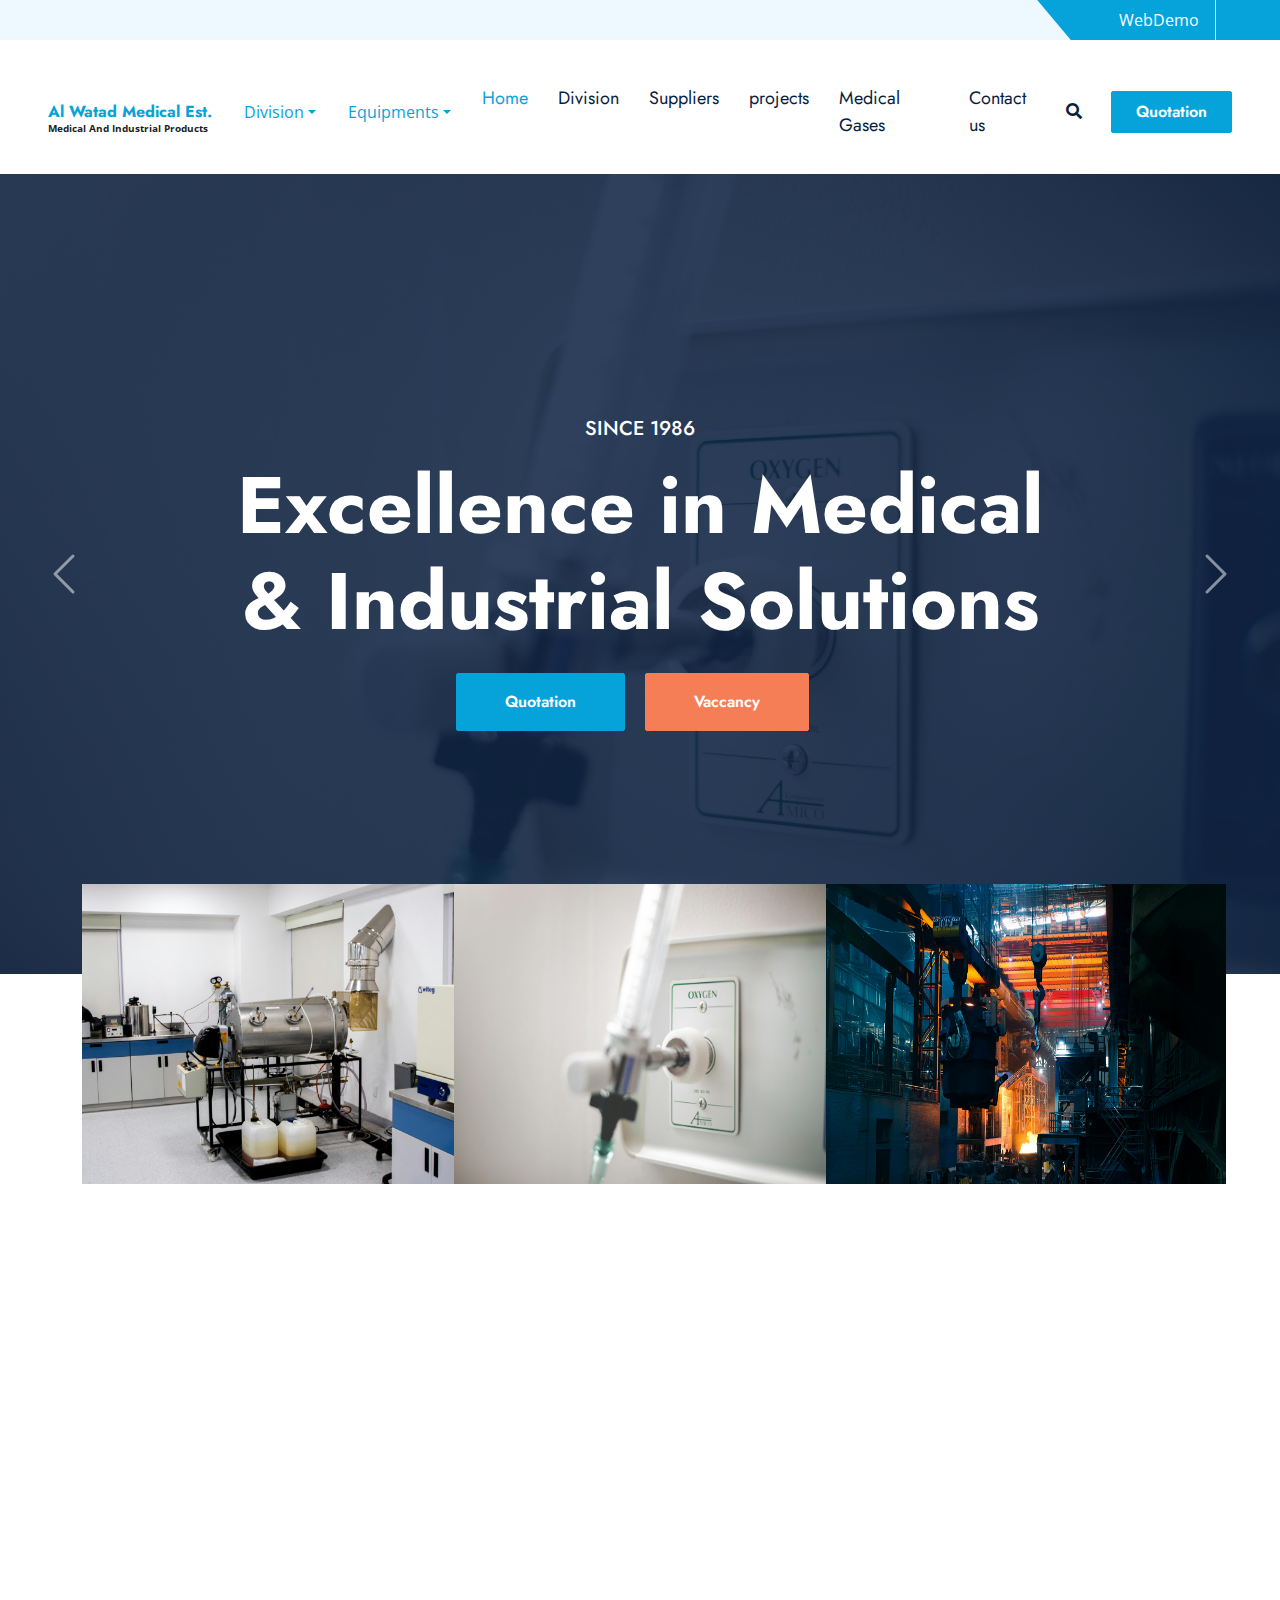
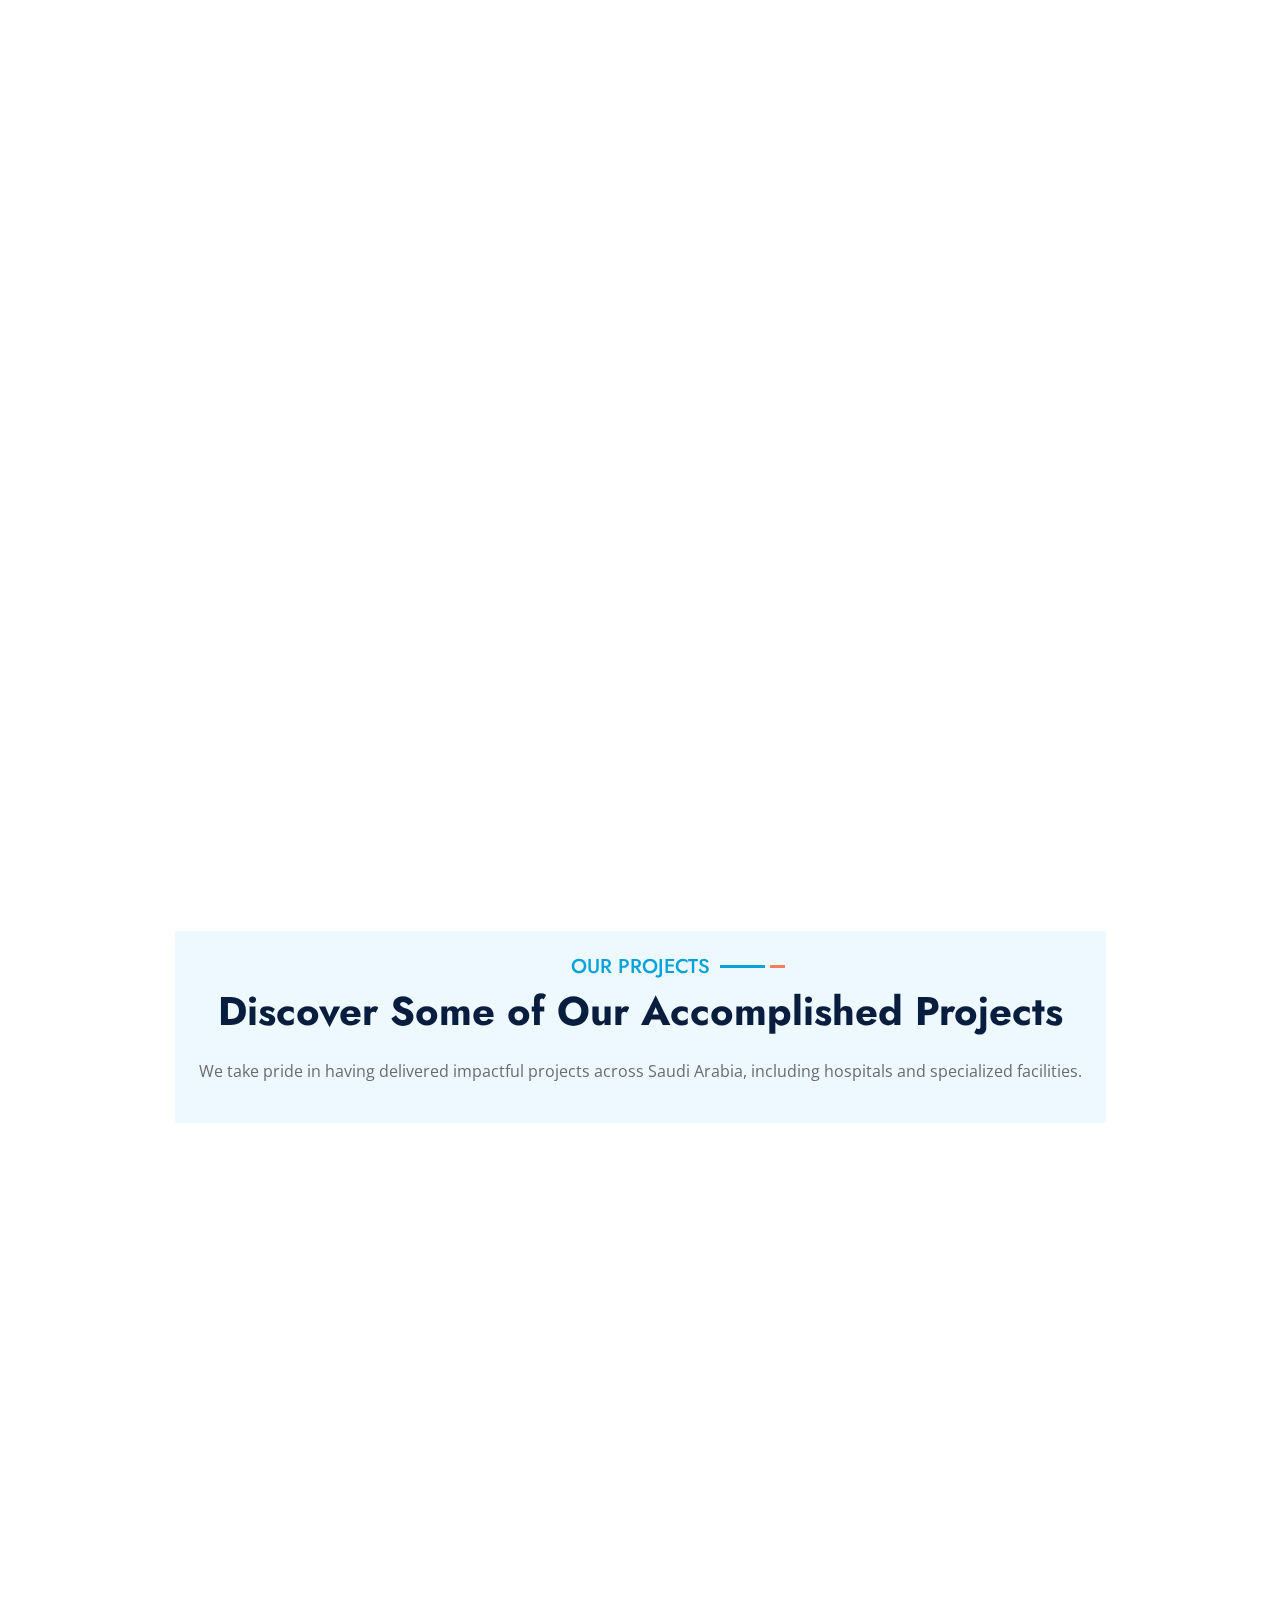
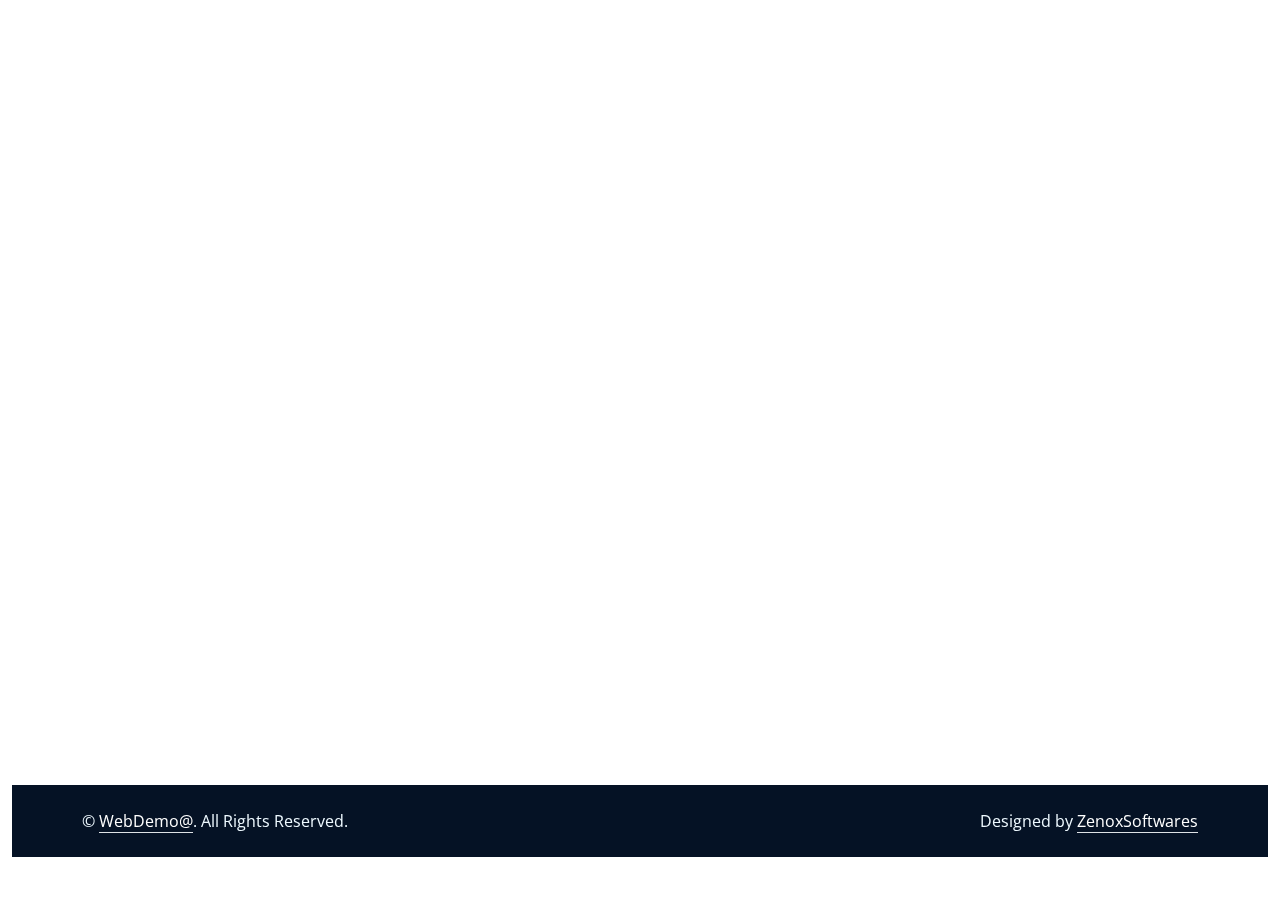
==== index.html @ 79618868 "first" ====
<!DOCTYPE html>
<html lang="en">

<head>
    <meta charset="utf-8">
    <title>DentCare - Dental Clinic Website Template</title>
    <meta content="width=device-width, initial-scale=1.0" name="viewport">
    <meta content="Free HTML Templates" name="keywords">
    <meta content="Free HTML Templates" name="description">

    <!-- Favicon -->
    <link href="img/favicon.ico" rel="icon">

    <!-- Google Web Fonts -->
    <link rel="preconnect" href="https://fonts.gstatic.com">
    <link
        href="https://fonts.googleapis.com/css2?family=Jost:wght@500;600;700&family=Open+Sans:wght@400;600&display=swap"
        rel="stylesheet">

    <!-- Icon Font Stylesheet -->
    <link href="https://cdnjs.cloudflare.com/ajax/libs/font-awesome/5.10.0/css/all.min.css" rel="stylesheet">
    <link href="https://cdn.jsdelivr.net/npm/bootstrap-icons@1.4.1/font/bootstrap-icons.css" rel="stylesheet">

    <!-- Libraries Stylesheet -->
    <link href="lib/owlcarousel/assets/owl.carousel.min.css" rel="stylesheet">
    <link href="lib/animate/animate.min.css" rel="stylesheet">
    <link href="lib/tempusdominus/css/tempusdominus-bootstrap-4.min.css" rel="stylesheet" />
    <link href="lib/twentytwenty/twentytwenty.css" rel="stylesheet" />

    <!-- Customized Bootstrap Stylesheet -->
    <link href="css/bootstrap.min.css" rel="stylesheet">

    <!-- Template Stylesheet -->
    <link href="css/style.css" rel="stylesheet">
</head>

<body>
    <!-- Spinner Start -->
    <div id="spinner"
        class="show bg-white position-fixed translate-middle w-100 vh-100 top-50 start-50 d-flex align-items-center justify-content-center">
        <div class="spinner-grow text-primary m-1" role="status">
            <span class="sr-only">Loading...</span>
        </div>
        <div class="spinner-grow text-dark m-1" role="status">
            <span class="sr-only">Loading...</span>
        </div>
        <div class="spinner-grow text-secondary m-1" role="status">
            <span class="sr-only">Loading...</span>
        </div>
    </div>
    <!-- Spinner End -->

    <div class="container-fluid bg-light ps-5 pe-0 d-none d-lg-block">
        <div class="row gx-0">
            <div class="col-md-6 text-center text-lg-start mb-2 mb-lg-0">
                <div class="d-inline-flex align-items-center">
                </div>
            </div>
            <div class="col-md-6 text-center text-lg-end">
                <div class="position-relative d-inline-flex align-items-center bg-primary text-white top-shape px-5">
                    <div class="me-3 pe-3 border-end py-2">
                        <p class="m-0">WebDemo</p>
                    </div>
                    
                </div>
            </div>
        </div>
    </div>


    <!-- Navbar Start -->
    <nav style="margin-top: 10px; " class="navbar navbar-expand-lg  navbar-light shadow-sm px-5 py-3 py-lg-0">
        <a href="index.html" class=" navbar-brand p-0">
            <img src="https://www.watad-sa.com/img/logo_image.jpg" style="height: auto; width: 158px;" alt="">
            <h1 style="font-size:medium;" class="m-0 text-primary">Al Watad Medical Est.</h1>
            <p style="font-size: 10px;font-weight: bold;">Medical And Industrial Products</p>
        </a>
        <button class="navbar-toggler" type="button" data-bs-toggle="collapse" data-bs-target="#navbarCollapse">
            <span class="navbar-toggler-icon"></span>
        </button>
        <div class="collapse navbar-collapse" id="navbarCollapse">

            <div>
                <div class="nav-item dropdown">
                    <a href="#" class="nav-link dropdown-toggle" data-bs-toggle="dropdown">Division</a>
                    <div class="dropdown-menu m-0">
                        <a href="price.html" class="dropdown-item">Medical Gas</a>
                        <a href="team.html" class="dropdown-item">CSS Dept</a>
                        <a href="testimonial.html" class="dropdown-item">Intestrial Dept</a>
                        <a href="price.html" class="dropdown-item">Medical Equipments</a>
                        <a href="appointment.html" class="dropdown-item">Service Visits</a>

                    </div>
                </div>
            </div>
            <div>
                <div class="nav-item dropdown">
                    <a href="#" class="nav-link dropdown-toggle" data-bs-toggle="dropdown">Equipments</a>
                    <div class="dropdown-menu m-0">
                        <a href="price.html" class="dropdown-item">Medical Gases</a>
                        <a href="team.html" class="dropdown-item">Central Supply</a>
                        <a href="testimonial.html" class="dropdown-item">Equipmentsand Alarm</a>
                        <a href="appointment.html" class="dropdown-item">Industrial Products</a>
                        <a href="appointment.html" class="dropdown-item">Medical Devisces</a>

                    </div>
                </div>
            </div>

            <div class="navbar-nav ms-auto py-0">
                <a href="index.html" class="nav-item nav-link active">Home</a>
                <a href="about.html" class="nav-item nav-link">Division</a>
                <a href="service.html" class="nav-item nav-link">Suppliers</a>
                <a href="projects.html" class="nav-item nav-link">projects</a>
                <a href="price.html" class="nav-item nav-link">Medical Gases</a>
                <a href="contact.html" class="nav-item nav-link">Contact us</a>
            </div>
            <button type="button" class="btn text-dark" data-bs-toggle="modal" data-bs-target="#searchModal"><i
                    class="fa fa-search"></i></button>
            <a href="appointment.html" class="btn btn-primary py-2 px-4 ms-3">Quotation</a>
        </div>
    </nav>
    <!-- Navbar End -->


    <!-- Full Screen Search Start -->
    <div class="modal fade" id="searchModal" tabindex="-1">
        <div class="modal-dialog modal-fullscreen">
            <div class="modal-content" style="background: rgba(9, 30, 62, .7);">
                <div class="modal-header border-0">
                    <button type="button" class="btn bg-white btn-close" data-bs-dismiss="modal"
                        aria-label="Close"></button>
                </div>
                <div class="modal-body d-flex align-items-center justify-content-center">
                    <div class="input-group" style="max-width: 600px;">
                        <input type="text" class="form-control bg-transparent border-primary p-3"
                            placeholder="Type search keyword">
                        <button class="btn btn-primary px-4"><i class="bi bi-search"></i></button>
                    </div>
                </div>
            </div>
        </div>
    </div>
    <!-- Full Screen Search End -->


    <!-- Carousel Start -->
    <div class="container-fluid p-0">
        <div id="header-carousel" class="carousel slide carousel-fade" data-bs-ride="carousel">
            <div class="carousel-inner">
                <div class="carousel-item active">
                    <img class="w-100" style="height: 800px;" src="img/medi-eqp.jpg" alt="Image">
                    <div class="carousel-caption d-flex flex-column align-items-center justify-content-center">
                        <div class="p-3" style="max-width: 900px;">
                            <h5 class="text-white text-uppercase mb-3 animated slideInDown">Since 1986</h5>
                            <h1 class="display-1 text-white mb-md-4 animated zoomIn">Excellence in Medical & Industrial
                                Solutions</h1>

                            <a href="appointment.html"
                                class="btn btn-primary py-md-3 px-md-5 me-3 animated slideInLeft">Quotation</a>
                            <a href="appointment.html"
                                class="btn btn-secondary py-md-3 px-md-5 me-3 animated slideInLeft">Vaccancy</a>

                        </div>
                    </div>
                </div>
                <div class="carousel-item">
                    <img class="w-100" style="height: 800px;" src="img/med-eqp3.jpg" alt="Image">
                    <div class="carousel-caption d-flex flex-column align-items-center justify-content-center">
                        <div class="p-3" style="max-width: 900px;">
                            <h5 class="text-white text-uppercase mb-3 animated slideInDown">Founded in 1986</h5>
                            <h1 class="display-1 text-white mb-md-4 animated zoomIn">Leaders in Medical Gas Systems,
                                CSSD, & Industrial Products</h1>

                            <a href="appointment.html"
                                class="btn btn-primary py-md-3 px-md-5 me-3 animated slideInLeft">Quotation</a>
                            <a href="appointment.html"
                                class="btn btn-secondary py-md-3 px-md-5 me-3 animated slideInLeft">Vaccancy</a>
                        </div>
                    </div>
                </div>
            </div>
            <button class="carousel-control-prev" type="button" data-bs-target="#header-carousel" data-bs-slide="prev">
                <span class="carousel-control-prev-icon" aria-hidden="true"></span>
                <span class="visually-hidden">Previous</span>
            </button>
            <button class="carousel-control-next" type="button" data-bs-target="#header-carousel" data-bs-slide="next">
                <span class="carousel-control-next-icon" aria-hidden="true"></span>
                <span class="visually-hidden">Next</span>
            </button>
        </div>
    </div>
    <!-- Carousel End -->


    <!-- Banner Start -->
    <div class="container-fluid banner mb-5">
        <div class="container">
            <div class="row gx-0">
                <div class="col-lg-4 wow move-left-to-right" data-wow-delay="0.1s">
                    <img style="height: 300px; width: 400px;" src="./img/med-eqp3.jpg" alt="">
                </div>
                <div class="col-lg-4 wow move-left-to-right" data-wow-delay="0.2s">
                    <img style="height: 300px; width: 400px;" src="./img/medi-eqp.jpg" alt="">
                </div>
                <div class="col-lg-4 wow move-left-to-right" data-wow-delay="0.3s">
                    <img style="height: 300px; width: 400px;" src="./img/med-eqp2.jpg" alt="">
                </div>
            </div>

            <!-- Banner Start -->


            <!-- About Start -->
            <div class="container-fluid py-5 wow fadeInUp" data-wow-delay="0.1s">
                <div class="container">
                    <div class="row g-5">
                        <div class="col-lg-7">
                            <div class="section-title mb-4">
                                <h5 class="position-relative d-inline-block text-primary text-uppercase">About Us</h5>
                                <h1 class="display-5 mb-0">Committed to Excellence in Medical & Industrial Solutions
                                </h1>
                            </div>
                            <h4 class="text-body fst-italic mb-4">Founded in 1986, delivering trusted solutions for
                                medical gas systems, CSSD, and industrial products.</h4>
                            <p class="mb-4">With over three decades of experience, Al Watad Medical & Industrial
                                Products Co. has been a pioneer in providing top-quality solutions for compressed air
                                systems and advanced air filtration technologies. Our commitment to innovation and
                                customer satisfaction ensures we stay ahead in delivering unparalleled service and
                                reliable products.</p>
                            <div class="row g-3">
                                <div class="col-sm-6 wow zoomIn" data-wow-delay="0.3s">
                                    <h5 class="mb-3"><i class="fa fa-check-circle text-primary me-3"></i>Decades of
                                        Expertise</h5>
                                    <h5 class="mb-3"><i class="fa fa-check-circle text-primary me-3"></i>Dedicated
                                        Professionals</h5>
                                </div>
                                <div class="col-sm-6 wow zoomIn" data-wow-delay="0.6s">
                                    <h5 class="mb-3"><i class="fa fa-check-circle text-primary me-3"></i>Innovative
                                        Solutions</h5>
                                    <h5 class="mb-3"><i class="fa fa-check-circle text-primary me-3"></i>Trusted by
                                        Clients</h5>
                                </div>
                            </div>
                            <a href="contact.html" class="btn btn-primary py-3 px-5 mt-4 wow zoomIn"
                                data-wow-delay="0.6s">Contact Us</a>
                        </div>
                        <div class="col-lg-5" style="min-height: 500px;">
                            <div class="position-relative h-100">
                                <img class="position-absolute w-100 h-100 rounded wow zoomIn" data-wow-delay="0.9s"
                                    src="img/medi-equ-abt2.jpg" style="object-fit: cover;">
                            </div>
                        </div>
                    </div>
                </div>
            </div>
        </div>
        <!-- About End -->


        <!-- Appointment Start -->
        <!-- <div class="container-fluid bg-primary bg-appointment my-5 wow fadeInUp" data-wow-delay="0.1s">
                <div class="container">
                    <div class="row gx-5">
                        <div class="col-lg-6 py-5">
                            <div class="py-5">
                                <h1 class="display-5 text-white mb-4">We Are A Certified and Award Winning Dental Clinic
                                    You Can Trust</h1>
                                <p class="text-white mb-0">Eirmod sed tempor lorem ut dolores. Aliquyam sit sadipscing
                                    kasd ipsum. Dolor ea et dolore et at sea ea at dolor, justo ipsum duo rebum sea
                                    invidunt voluptua. Eos vero eos vero ea et dolore eirmod et. Dolores diam duo
                                    invidunt lorem. Elitr ut dolores magna sit. Sea dolore sanctus sed et. Takimata
                                    takimata sanctus sed.</p>
                            </div>
                        </div>
                        <div class="col-lg-6">
                            <div class="appointment-form h-100 d-flex flex-column justify-content-center text-center p-5 wow zoomIn"
                                data-wow-delay="0.6s">
                                <h1 class="text-white mb-4">Make Appointment</h1>
                                <form>
                                    <div class="row g-3">
                                        <div class="col-12 col-sm-6">
                                            <select class="form-select bg-light border-0" style="height: 55px;">
                                                <option selected>Select A Service</option>
                                                <option value="1">Service 1</option>
                                                <option value="2">Service 2</option>
                                                <option value="3">Service 3</option>
                                            </select>
                                        </div>
                                        <div class="col-12 col-sm-6">
                                            <select class="form-select bg-light border-0" style="height: 55px;">
                                                <option selected>Select Doctor</option>
                                                <option value="1">Doctor 1</option>
                                                <option value="2">Doctor 2</option>
                                                <option value="3">Doctor 3</option>
                                            </select>
                                        </div>
                                        <div class="col-12 col-sm-6">
                                            <input type="text" class="form-control bg-light border-0"
                                                placeholder="Your Name" style="height: 55px;">
                                        </div>
                                        <div class="col-12 col-sm-6">
                                            <input type="email" class="form-control bg-light border-0"
                                                placeholder="Your Email" style="height: 55px;">
                                        </div>
                                        <div class="col-12 col-sm-6">
                                            <div class="date" id="date1" data-target-input="nearest">
                                                <input type="text"
                                                    class="form-control bg-light border-0 datetimepicker-input"
                                                    placeholder="Appointment Date" data-target="#date1"
                                                    data-toggle="datetimepicker" style="height: 55px;">
                                            </div>
                                        </div>
                                        <div class="col-12 col-sm-6">
                                            <div class="time" id="time1" data-target-input="nearest">
                                                <input type="text"
                                                    class="form-control bg-light border-0 datetimepicker-input"
                                                    placeholder="Appointment Time" data-target="#time1"
                                                    data-toggle="datetimepicker" style="height: 55px;">
                                            </div>
                                        </div>
                                        <div class="col-12">
                                            <button class="btn btn-dark w-100 py-3" type="submit">Make
                                                Appointment</button>
                                        </div>
                                    </div>
                                </form>
                            </div>
                        </div>
                    </div>
                </div>
            </div> -->
        <!-- Appointment End -->


        <!-- Service Start -->

        <!-- Service End -->


        <!-- Offer Start -->

        <!-- Offer End -->


        <!-- Pricing Start -->
        <div class="container-fluid py-5 wow fadeInUp" data-wow-delay="0.1s">
            <div class="container">
                <div class="row g-5">
                    <div class="col-lg-5">
                        <div class="section-title mb-4">
                            <h5 class="position-relative d-inline-block text-primary text-uppercase">Our Expertise
                            </h5>
                            <h1 class="display-5 mb-0">Leading Providers in Medical Gas & Industrial Systems</h1>
                        </div>
                        <p class="mb-4">Al Watad Medical & Industrial Products Co. has been a leader in providing
                            medical gas systems, CSSD, and industrial products since 1986. We specialize in the
                            design, installation, and commissioning of medical gas systems, ensuring the highest
                            standards in patient care and operational efficiency.</p>
                        <h5 class="text-uppercase text-primary wow fadeInUp" data-wow-delay="0.3s">Call for
                            Consultation</h5>
                        <h1 class="wow fadeInUp" data-wow-delay="0.6s">+012 345 6789</h1>
                    </div>
                    <div class="col-lg-7">
                        <div class="owl-carousel price-carousel wow zoomIn" data-wow-delay="0.9s">
                            <div class="price-item pb-4">
                                <div class="position-relative">
                                    <img style="width: 500px;height: 200px;" class="img-fluid rounded-top"
                                        src="https://th.bing.com/th/id/R.c48f4a0fc02aa94e87c07ac4967ded57?rik=ObwfJgvtdKOwXw&riu=http%3a%2f%2fwatad-sa.com%2fimg%2fteaser_image.jpg&ehk=0%2fYWgqkD989LCJcIlzlB%2f0zFGUjoQUWSVlUZSwNgUuQ%3d&risl=&pid=ImgRaw&r=0"
                                        alt="">
                                    <div class="d-flex align-items-center justify-content-center bg-light rounded pt-2 px-3 position-absolute top-100 start-50 translate-middle"
                                        style="z-index: 2;">
                                        <h3 class="text-primary m-0">Medical GasSystems</h3>
                                    </div>
                                </div>
                                <div
                                    class="position-relative text-center bg-light border-bottom border-primary py-5 p-4">
                                    <h4>Design & Installation</h4>
                                    <hr class="text-primary w-50 mx-auto mt-0">
                                    <div class="d-flex justify-content-between mb-3"><span>Customized
                                            Solutions</span><i class="fa fa-check text-primary pt-1"></i></div>
                                    <div class="d-flex justify-content-between mb-3"><span>Certified
                                            Engineers</span><i class="fa fa-check text-primary pt-1"></i></div>
                                    <div class="d-flex justify-content-between mb-2"><span>24/7 Support</span><i
                                            class="fa fa-check text-primary pt-1"></i></div>
                                    <a href="appointment.html"
                                        class="btn btn-primary py-2 px-4 position-absolute top-100 start-50 translate-middle">Request
                                        for Demo</a>
                                </div>
                            </div>
                            <div class="price-item pb-4">
                                <div class="position-relative">
                                    <img style="width: 500px;height: 175px;" class="img-fluid rounded-top"
                                        src="img/cssd-system.jpg" alt="">
                                    <div class="d-flex align-items-center justify-content-center bg-light rounded pt-2 px-3 position-absolute top-100 start-50 translate-middle"
                                        style="z-index: 2;">
                                        <h2 class="text-primary m-0">CSSD Systems</h2>
                                    </div>
                                </div>
                                <div
                                    class="position-relative text-center bg-light border-bottom border-primary py-5 p-4">
                                    <h4>Installation & Maintenance</h4>
                                    <hr class="text-primary w-50 mx-auto mt-0">
                                    <div class="d-flex justify-content-between mb-3"><span>Hospitals &
                                            Clinics</span><i class="fa fa-check text-primary pt-1"></i></div>
                                    <div class="d-flex justify-content-between mb-3"><span>High-Quality
                                            Standards</span><i class="fa fa-check text-primary pt-1"></i></div>
                                    <div class="d-flex justify-content-between mb-2"><span>Efficient
                                            Systems</span><i class="fa fa-check text-primary pt-1"></i></div>
                                    <a href="appointment.html"
                                        class="btn btn-primary py-2 px-4 position-absolute top-100 start-50 translate-middle">Request
                                        for Demo</a>
                                </div>
                            </div>
                            <div class="price-item pb-4">
                                <div class="position-relative">
                                    <img style="width: 500px;height: 200px;" class="img-fluid rounded-top"
                                        src="img/price-3.jpg" alt="">
                                    <div class="d-flex align-items-center justify-content-center bg-light rounded pt-2 px-3 position-absolute top-100 start-50 translate-middle"
                                        style="z-index: 2;">
                                        <h2 class="text-primary m-0">Industrial Products</h2>
                                    </div>
                                </div>
                                <div
                                    class="position-relative text-center bg-light border-bottom border-primary py-5 p-4">
                                    <h4>Supply & Installation</h4>
                                    <hr class="text-primary w-50 mx-auto mt-0">
                                    <div class="d-flex justify-content-between mb-3"><span>Customized
                                            Solutions</span><i class="fa fa-check text-primary pt-1"></i></div>
                                    <div class="d-flex justify-content-between mb-3"><span>Experienced
                                            Staff</span><i class="fa fa-check text-primary pt-1"></i></div>
                                    <div class="d-flex justify-content-between mb-2"><span>Proven
                                            Reliability</span><i class="fa fa-check text-primary pt-1"></i></div>
                                    <a href="appointment.html"
                                        class="btn btn-primary py-2 px-4 position-absolute top-100 start-50 translate-middle">Request
                                        for Demo</a>
                                </div>
                            </div>
                        </div>
                    </div>
                </div>
            </div>
        </div>

        <!-- Pricing End -->


        <!-- Testimonial Start -->

        <!-- Testimonial End -->


        <!-- Team Start -->
        <style>
            .project-item {
                height: 250px;
                /* Set a fixed height */
                display: flex;
                flex-direction: column;
                justify-content: center;
                align-items: center;
                text-align: center;
                padding: 20px;
            }
        </style>

        <div class="container-fluid py-5">
            <div class="container">
                <div class="row g-5">
                    <div class="col-lg-12 text-center mb-5">
                        <div class="section-title bg-light rounded p-4 d-inline-block">
                            <h5 class="position-relative d-inline-block text-primary text-uppercase">Our Projects
                            </h5>
                            <h1 class="display-6 mb-4">Discover Some of Our Accomplished Projects</h1>
                            <p>We take pride in having delivered impactful projects across Saudi Arabia, including
                                hospitals and specialized facilities.</p>
                        </div>
                    </div>

                    <div class="col-md-6 col-lg-4 wow slideInUp" data-wow-delay="0.1s">
                        <div class="project-item bg-light text-center rounded">
                            <h4 class="mb-2">SGH</h4>
                            <p class="text-primary">Locations: Jeddah, Madinah, Asser, Riyadh</p>
                        </div>
                    </div>

                    <div class="col-md-6 col-lg-4 wow slideInUp" data-wow-delay="0.3s">
                        <div class="project-item bg-light text-center rounded">
                            <h4 class="mb-2">Magrabi Group</h4>
                            <p class="text-primary">Locations: Jeddah, Dammam, Khamis</p>
                        </div>
                    </div>

                    <div class="col-md-6 col-lg-4 wow slideInUp" data-wow-delay="0.6s">
                        <div class="project-item bg-light text-center rounded">
                            <h4 class="mb-2">King Abdul Aziz Specialist Hospital</h4>
                            <p class="text-primary">500 Bed Capacity</p>
                        </div>
                    </div>

                    <div class="col-md-6 col-lg-4 wow slideInUp" data-wow-delay="0.1s">
                        <div class="project-item bg-light text-center rounded">
                            <h4 class="mb-2">Maternity & Pediatric Hospital</h4>
                            <p class="text-primary">MOH, 200 Bed Capacity</p>
                        </div>
                    </div>

                    <div class="col-md-6 col-lg-4 wow slideInUp" data-wow-delay="0.3s">
                        <div class="project-item bg-light text-center rounded">
                            <h4 class="mb-2">Multiple 150 Bed Hospitals</h4>
                            <p class="text-primary">MOH Locations: Sabia, Khamis, Haqel, and more in Jeddah</p>
                        </div>
                    </div>
                </div>
            </div>
        </div>


        <!-- Team End -->


        <!-- Newsletter Start -->
        <div class="container-fluid position-relative pt-5 wow fadeInUp" data-wow-delay="0.1s" style="z-index: 1;">
            <div class="container">
                <div class="bg-primary p-5">
                    <form class="mx-auto" style="max-width: 600px;">
                        <div class="input-group">
                            <input type="text" class="form-control border-white p-3" placeholder="Your Email">
                            <button class="btn btn-dark px-4">Sign Up</button>
                        </div>
                    </form>
                </div>
            </div>
        </div>
        <!-- Newsletter End -->


        <!-- Footer Start -->
        <div class="container-fluid bg-dark text-light py-5 wow fadeInUp" data-wow-delay="0.3s"
            style="margin-top: -75px;">
            <div class="container pt-5">
                <div class="row g-5 pt-4">
                    <div class="col-lg-3 col-md-6">
                        <h3 class="text-white mb-4">About Al Watad Est.</h3>
                        <p class="text-light">
                            Al Watad Est. is a leading distributor of medical gas equipment in Saudi Arabia.
                            Our office is located in Jeddah, Saudi Arabia. Click below to learn more about
                            <a href="#" class="text-primary">Eng. Haroon Hamdan</a>.
                        </p>
                    </div>
                    <div class="col-lg-3 col-md-6">
                        <h3 class="text-white mb-4">Popular Links</h3>
                        <div class="d-flex flex-column justify-content-start">
                            <a href="index.html" class="nav-item nav-link active">Home</a>
                            <a href="about.html" class="nav-item nav-link">Division</a>
                            <a href="service.html" class="nav-item nav-link">Suppliers</a>
                            <a href="service.html" class="nav-item nav-link">projects</a>
                      
                        </div>
                    </div>
                    <div class="col-lg-3 col-md-6">
                        <h3 class="text-white mb-4">Get In Touch</h3>
                        <p class="mb-2"><i class="bi bi-geo-alt text-primary me-2"></i>Jeddah, Saudi Arabia</p>
                        <p class="mb-2"><i class="bi bi-envelope-open text-primary me-2"></i>info@alwatad.sa</p>
                        <p class="mb-0"><i class="bi bi-telephone text-primary me-2"></i>+966 123 456 789</p>
                    </div>
                    <div class="col-lg-3 col-md-6">
                        <h3 class="text-white mb-4">Follow Us</h3>
                        <div class="d-flex">
                            <a class="btn btn-lg btn-primary btn-lg-square rounded me-2" href="#"><i
                                    class="fab fa-twitter fw-normal"></i></a>
                            <a class="btn btn-lg btn-primary btn-lg-square rounded me-2" href="#"><i
                                    class="fab fa-facebook-f fw-normal"></i></a>
                            <a class="btn btn-lg btn-primary btn-lg-square rounded me-2" href="#"><i
                                    class="fab fa-linkedin-in fw-normal"></i></a>
                            <a class="btn btn-lg btn-primary btn-lg-square rounded" href="#"><i
                                    class="fab fa-instagram fw-normal"></i></a>
                        </div>
                    </div>
                </div>
            </div>
        </div>
        <div class="container-fluid text-light py-4" style="background: #051225;">
            <div class="container">
                <div class="row g-0">
                    <div class="col-md-6 text-center text-md-start">
                        <p class="mb-md-0">&copy; <a class="text-white border-bottom" href="#">WebDemo@</a>. All Rights
                            Reserved.</p>
                    </div>
                    <div class="col-md-6 text-center text-md-end">
                        <p class="mb-0">Designed by <a class="text-white border-bottom"
                                href="https://htmlcodex.com">ZenoxSoftwares</a><br>
                        </p>
                    </div>
                </div>
            </div>
        </div>

        <!-- Footer End -->


        <!-- Back to Top -->
        <a href="#" class="btn btn-lg btn-primary btn-lg-square rounded back-to-top"><i class="bi bi-arrow-up"></i></a>


        <!-- JavaScript Libraries -->
        <script src="https://code.jquery.com/jquery-3.4.1.min.js"></script>
        <script src="https://cdn.jsdelivr.net/npm/bootstrap@5.0.0/dist/js/bootstrap.bundle.min.js"></script>
        <script src="lib/wow/wow.min.js"></script>
        <script src="lib/easing/easing.min.js"></script>
        <script src="lib/waypoints/waypoints.min.js"></script>
        <script src="lib/owlcarousel/owl.carousel.min.js"></script>
        <script src="lib/tempusdominus/js/moment.min.js"></script>
        <script src="lib/tempusdominus/js/moment-timezone.min.js"></script>
        <script src="lib/tempusdominus/js/tempusdominus-bootstrap-4.min.js"></script>
        <script src="lib/twentytwenty/jquery.event.move.js"></script>
        <script src="lib/twentytwenty/jquery.twentytwenty.js"></script>

        <!-- Template Javascript -->
        <script src="js/main.js"></script>
</body>

</html>
---- lib/twentytwenty/twentytwenty.css ----
.twentytwenty-horizontal .twentytwenty-handle:before, .twentytwenty-horizontal .twentytwenty-handle:after, .twentytwenty-vertical .twentytwenty-handle:before, .twentytwenty-vertical .twentytwenty-handle:after {
  content: " ";
  display: block;
  background: white;
  position: absolute;
  z-index: 30;
  -webkit-box-shadow: 0px 0px 12px rgba(51, 51, 51, 0.5);
  -moz-box-shadow: 0px 0px 12px rgba(51, 51, 51, 0.5);
  box-shadow: 0px 0px 12px rgba(51, 51, 51, 0.5); }

.twentytwenty-horizontal .twentytwenty-handle:before, .twentytwenty-horizontal .twentytwenty-handle:after {
  width: 3px;
  height: 9999px;
  left: 50%;
  margin-left: -1.5px; }

.twentytwenty-vertical .twentytwenty-handle:before, .twentytwenty-vertical .twentytwenty-handle:after {
  width: 9999px;
  height: 3px;
  top: 50%;
  margin-top: -1.5px; }

.twentytwenty-before-label, .twentytwenty-after-label, .twentytwenty-overlay {
  position: absolute;
  top: 0;
  width: 100%;
  height: 100%; }

.twentytwenty-before-label, .twentytwenty-after-label, .twentytwenty-overlay {
  -webkit-transition-duration: 0.5s;
  -moz-transition-duration: 0.5s;
  transition-duration: 0.5s; }

.twentytwenty-before-label, .twentytwenty-after-label {
  -webkit-transition-property: opacity;
  -moz-transition-property: opacity;
  transition-property: opacity; }

.twentytwenty-before-label:before, .twentytwenty-after-label:before {
  color: white;
  font-size: 13px;
  letter-spacing: 0.1em; }

.twentytwenty-before-label:before, .twentytwenty-after-label:before {
  position: absolute;
  background: rgba(255, 255, 255, 0.2);
  line-height: 38px;
  padding: 0 20px;
  -webkit-border-radius: 2px;
  -moz-border-radius: 2px;
  border-radius: 2px; }

.twentytwenty-horizontal .twentytwenty-before-label:before, .twentytwenty-horizontal .twentytwenty-after-label:before {
  top: 50%;
  margin-top: -19px; }

.twentytwenty-vertical .twentytwenty-before-label:before, .twentytwenty-vertical .twentytwenty-after-label:before {
  left: 50%;
  margin-left: -45px;
  text-align: center;
  width: 90px; }

.twentytwenty-left-arrow, .twentytwenty-right-arrow, .twentytwenty-up-arrow, .twentytwenty-down-arrow {
  width: 0;
  height: 0;
  border: 6px inset transparent;
  position: absolute; }

.twentytwenty-left-arrow, .twentytwenty-right-arrow {
  top: 50%;
  margin-top: -6px; }

.twentytwenty-up-arrow, .twentytwenty-down-arrow {
  left: 50%;
  margin-left: -6px; }

.twentytwenty-container {
  -webkit-box-sizing: content-box;
  -moz-box-sizing: content-box;
  box-sizing: content-box;
  z-index: 0;
  overflow: hidden;
  position: relative;
  -webkit-user-select: none;
  -moz-user-select: none;
  -ms-user-select: none; }
  .twentytwenty-container img {
    max-width: 100%;
    position: absolute;
    top: 0;
    display: block; }
  .twentytwenty-container.active .twentytwenty-overlay, .twentytwenty-container.active :hover.twentytwenty-overlay {
    background: rgba(0, 0, 0, 0); }
    .twentytwenty-container.active .twentytwenty-overlay .twentytwenty-before-label,
    .twentytwenty-container.active .twentytwenty-overlay .twentytwenty-after-label, .twentytwenty-container.active :hover.twentytwenty-overlay .twentytwenty-before-label,
    .twentytwenty-container.active :hover.twentytwenty-overlay .twentytwenty-after-label {
      opacity: 0; }
  .twentytwenty-container * {
    -webkit-box-sizing: content-box;
    -moz-box-sizing: content-box;
    box-sizing: content-box; }

.twentytwenty-before-label {
  opacity: 0; }
  .twentytwenty-before-label:before {
    content: attr(data-content); }

.twentytwenty-after-label {
  opacity: 0; }
  .twentytwenty-after-label:before {
    content: attr(data-content); }

.twentytwenty-horizontal .twentytwenty-before-label:before {
  left: 10px; }

.twentytwenty-horizontal .twentytwenty-after-label:before {
  right: 10px; }

.twentytwenty-vertical .twentytwenty-before-label:before {
  top: 10px; }

.twentytwenty-vertical .twentytwenty-after-label:before {
  bottom: 10px; }

.twentytwenty-overlay {
  -webkit-transition-property: background;
  -moz-transition-property: background;
  transition-property: background;
  background: rgba(0, 0, 0, 0);
  z-index: 25; }
  .twentytwenty-overlay:hover {
    background: rgba(0, 0, 0, 0.5); }
    .twentytwenty-overlay:hover .twentytwenty-after-label {
      opacity: 1; }
    .twentytwenty-overlay:hover .twentytwenty-before-label {
      opacity: 1; }

.twentytwenty-before {
  z-index: 20; }

.twentytwenty-after {
  z-index: 10; }

.twentytwenty-handle {
  height: 38px;
  width: 38px;
  position: absolute;
  left: 50%;
  top: 50%;
  margin-left: -22px;
  margin-top: -22px;
  border: 3px solid white;
  -webkit-border-radius: 1000px;
  -moz-border-radius: 1000px;
  border-radius: 1000px;
  -webkit-box-shadow: 0px 0px 12px rgba(51, 51, 51, 0.5);
  -moz-box-shadow: 0px 0px 12px rgba(51, 51, 51, 0.5);
  box-shadow: 0px 0px 12px rgba(51, 51, 51, 0.5);
  z-index: 40;
  cursor: pointer; }

.twentytwenty-horizontal .twentytwenty-handle:before {
  bottom: 50%;
  margin-bottom: 22px;
  -webkit-box-shadow: 0 3px 0 white, 0px 0px 12px rgba(51, 51, 51, 0.5);
  -moz-box-shadow: 0 3px 0 white, 0px 0px 12px rgba(51, 51, 51, 0.5);
  box-shadow: 0 3px 0 white, 0px 0px 12px rgba(51, 51, 51, 0.5); }
.twentytwenty-horizontal .twentytwenty-handle:after {
  top: 50%;
  margin-top: 22px;
  -webkit-box-shadow: 0 -3px 0 white, 0px 0px 12px rgba(51, 51, 51, 0.5);
  -moz-box-shadow: 0 -3px 0 white, 0px 0px 12px rgba(51, 51, 51, 0.5);
  box-shadow: 0 -3px 0 white, 0px 0px 12px rgba(51, 51, 51, 0.5); }

.twentytwenty-vertical .twentytwenty-handle:before {
  left: 50%;
  margin-left: 22px;
  -webkit-box-shadow: 3px 0 0 white, 0px 0px 12px rgba(51, 51, 51, 0.5);
  -moz-box-shadow: 3px 0 0 white, 0px 0px 12px rgba(51, 51, 51, 0.5);
  box-shadow: 3px 0 0 white, 0px 0px 12px rgba(51, 51, 51, 0.5); }
.twentytwenty-vertical .twentytwenty-handle:after {
  right: 50%;
  margin-right: 22px;
  -webkit-box-shadow: -3px 0 0 white, 0px 0px 12px rgba(51, 51, 51, 0.5);
  -moz-box-shadow: -3px 0 0 white, 0px 0px 12px rgba(51, 51, 51, 0.5);
  box-shadow: -3px 0 0 white, 0px 0px 12px rgba(51, 51, 51, 0.5); }

.twentytwenty-left-arrow {
  border-right: 6px solid white;
  left: 50%;
  margin-left: -17px; }

.twentytwenty-right-arrow {
  border-left: 6px solid white;
  right: 50%;
  margin-right: -17px; }

.twentytwenty-up-arrow {
  border-bottom: 6px solid white;
  top: 50%;
  margin-top: -17px; }

.twentytwenty-down-arrow {
  border-top: 6px solid white;
  bottom: 50%;
  margin-bottom: -17px; }
---- css/style.css ----
/********** Template CSS **********/
:root {
    --primary: #06A3DA;
    --secondary: #F57E57;
    --light: #EEF9FF;
    --dark: #091E3E;
}

h1,
h2,
.font-weight-bold {
    font-weight: 700 !important;
}

h3,
h4,
.font-weight-semi-bold {
    font-weight: 600 !important;
}

h5,
h6,
.font-weight-medium {
    font-weight: 500 !important;
}

.btn {
    font-family: 'Jost', sans-serif;
    font-weight: 600;
    transition: .5s;
}

.btn-primary,
.btn-secondary {
    color: #FFFFFF;
}

.btn-primary:hover {
    background: var(--secondary);
    border-color: var(--secondary);
}

.btn-secondary:hover {
    background: var(--primary);
    border-color: var(--primary);
}

.btn-square {
    width: 36px;
    height: 36px;
}

.btn-sm-square {
    width: 28px;
    height: 28px;
}

.btn-lg-square {
    width: 46px;
    height: 46px;
}

.btn-square,
.btn-sm-square,
.btn-lg-square {
    padding-left: 0;
    padding-right: 0;
    text-align: center;
}

#spinner {
    opacity: 0;
    visibility: hidden;
    transition: opacity .5s ease-out, visibility 0s linear .5s;
    z-index: 99999;
}

#spinner.show {
    transition: opacity .5s ease-out, visibility 0s linear 0s;
    visibility: visible;
    opacity: 1;
}

.back-to-top {
    position: fixed;
    display: none;
    right: 45px;
    bottom: 45px;
    z-index: 99;
}

.top-shape::before {
    position: absolute;
    content: "";
    width: 35px;
    height: 100%;
    top: 0;
    left: -17px;
    background: var(--primary);
    transform: skew(40deg);
}

@keyframes moveLeftToRight {
    0% {
        transform: translateX(-100%);
        opacity: 0;
    }
    100% {
        transform: translateX(0);
        opacity: 1;
    }
}

.move-left-to-right {
    animation: moveLeftToRight 1s ease-in-out forwards;
}
.custom-column {
    width: 400px; /* Fixed width */
    height: 600px; /* Fixed height */
    margin-bottom: 30px; /* Space between rows for better spacing */
}



.navbar-light .navbar-nav .nav-link {
    font-family: 'Jost', sans-serif;
    padding: 35px 15px;
    font-size: 18px;
    color: var(--dark);
    outline: none;
    transition: .5s;
}

.sticky-top.navbar-light .navbar-nav .nav-link {
    padding: 20px 15px;
}

.navbar-light .navbar-nav .nav-link:hover,
.navbar-light .navbar-nav .nav-link.active {
    color: var(--primary);
}

@media (max-width: 991.98px) {
    .navbar-light .navbar-nav .nav-link,
    .sticky-top.navbar-light .navbar-nav .nav-link {
        padding: 10px 0;
    }
}

.carousel-caption {
    top: 0;
    left: 0;
    right: 0;
    bottom: 0;
    background: rgba(9, 30, 62, .85);
    z-index: 1;
}

@media (max-width: 576px) {
    .carousel-caption h5 {
        font-size: 14px;
        font-weight: 500 !important;
    }

    .carousel-caption h1 {
        font-size: 30px;
        font-weight: 600 !important;
    }
}

.carousel-control-prev,
.carousel-control-next {
    width: 10%;
}

.carousel-control-prev-icon,
.carousel-control-next-icon {
    width: 3rem;
    height: 3rem;
}

@media (min-width: 991.98px) {
    .banner {
        position: relative;
        margin-top: -90px;
        z-index: 1;
    }
}

.section-title h5::before {
    position: absolute;
    content: "";
    width: 45px;
    height: 3px;
    right: -55px;
    bottom: 11px;
    background: var(--primary);
}

.section-title h5::after {
    position: absolute;
    content: "";
    width: 15px;
    height: 3px;
    right: -75px;
    bottom: 11px;
    background: var(--secondary);
}

.twentytwenty-wrapper {
    height: 100%;
}

.hero-header {
    background: linear-gradient(rgba(9, 30, 62, .85), rgba(9, 30, 62, .85)), url(../img/carousel-1.jpg) center center no-repeat;
    background-size: cover;
}

.bg-appointment {
    background: linear-gradient(rgba(9, 30, 62, .85), rgba(9, 30, 62, .85)), url(../img/carousel-1.jpg) center center no-repeat;
    background-size: cover;
}

.appointment-form {
    background: rgba(6, 163, 218, .7);
}

.service-item img,
.service-item .bg-light,
.service-item .bg-light h5,
.team-item .team-text {
    transition: .5s;
}

.service-item:hover img {
    transform: scale(1.15);
}

.team-item .team-text::after,
.service-item .bg-light::after {
    position: absolute;
    content: "";
    top: 50%;
    bottom: 0;
    left: 15px;
    right: 15px;
    border-radius:100px / 15px;
    box-shadow: 0 0 15px rgba(0, 0, 0, .7);
    opacity: 0;
    transition: .5s;
    z-index: -1;
}

.team-item:hover .team-text::after,
.service-item:hover .bg-light::after {
    opacity: 1;
}

.bg-offer {
    background:url(../img/carousel-1.jpg) center center no-repeat;
    background-size: cover;
}

.offer-text {
    background: rgba(6, 163, 218, .85);
}

.price-carousel .owl-nav {
    position: absolute;
    width: calc(100% + 45px);
    height: 45px;
    top: calc(50% - 22.5px);
    left: -22.5px;
    display: flex;
    justify-content: space-between;
    opacity: 0;
    transition: .5s;
}

.price-carousel:hover .owl-nav {
    opacity: 1;
}

.price-carousel .owl-nav .owl-prev,
.price-carousel .owl-nav .owl-next {
    position: relative;
    width: 45px;
    height: 45px;
    display: flex;
    align-items: center;
    justify-content: center;
    color: #FFFFFF;
    background: var(--primary);
    border-radius: 2px;
    font-size: 22px;
    transition: .5s;
}

.price-carousel .owl-nav .owl-prev:hover,
.price-carousel .owl-nav .owl-next:hover {
    background: var(--secondary);
}

.bg-testimonial {
    background: url(../img/carousel-2.jpg) center center no-repeat;
    background-size: cover;
}

.testimonial-carousel {
    background: rgba(6, 163, 218, .85);
}

.testimonial-carousel .owl-nav {
    position: absolute;
    width: calc(100% + 46px);
    height: 46px;
    top: calc(50% - 23px);
    left: -23px;
    display: flex;
    justify-content: space-between;
    z-index: 1;
}

.testimonial-carousel .owl-nav .owl-prev,
.testimonial-carousel .owl-nav .owl-next {
    position: relative;
    width: 46px;
    height: 46px;
    display: flex;
    align-items: center;
    justify-content: center;
    color: #FFFFFF;
    background: var(--primary);
    border-radius: 2px;
    font-size: 22px;
    transition: .5s;
}

.testimonial-carousel .owl-nav .owl-prev:hover,
.testimonial-carousel .owl-nav .owl-next:hover {
    background: var(--secondary);
}

.testimonial-carousel .owl-item img {
    width: 120px;
    height: 120px;
}
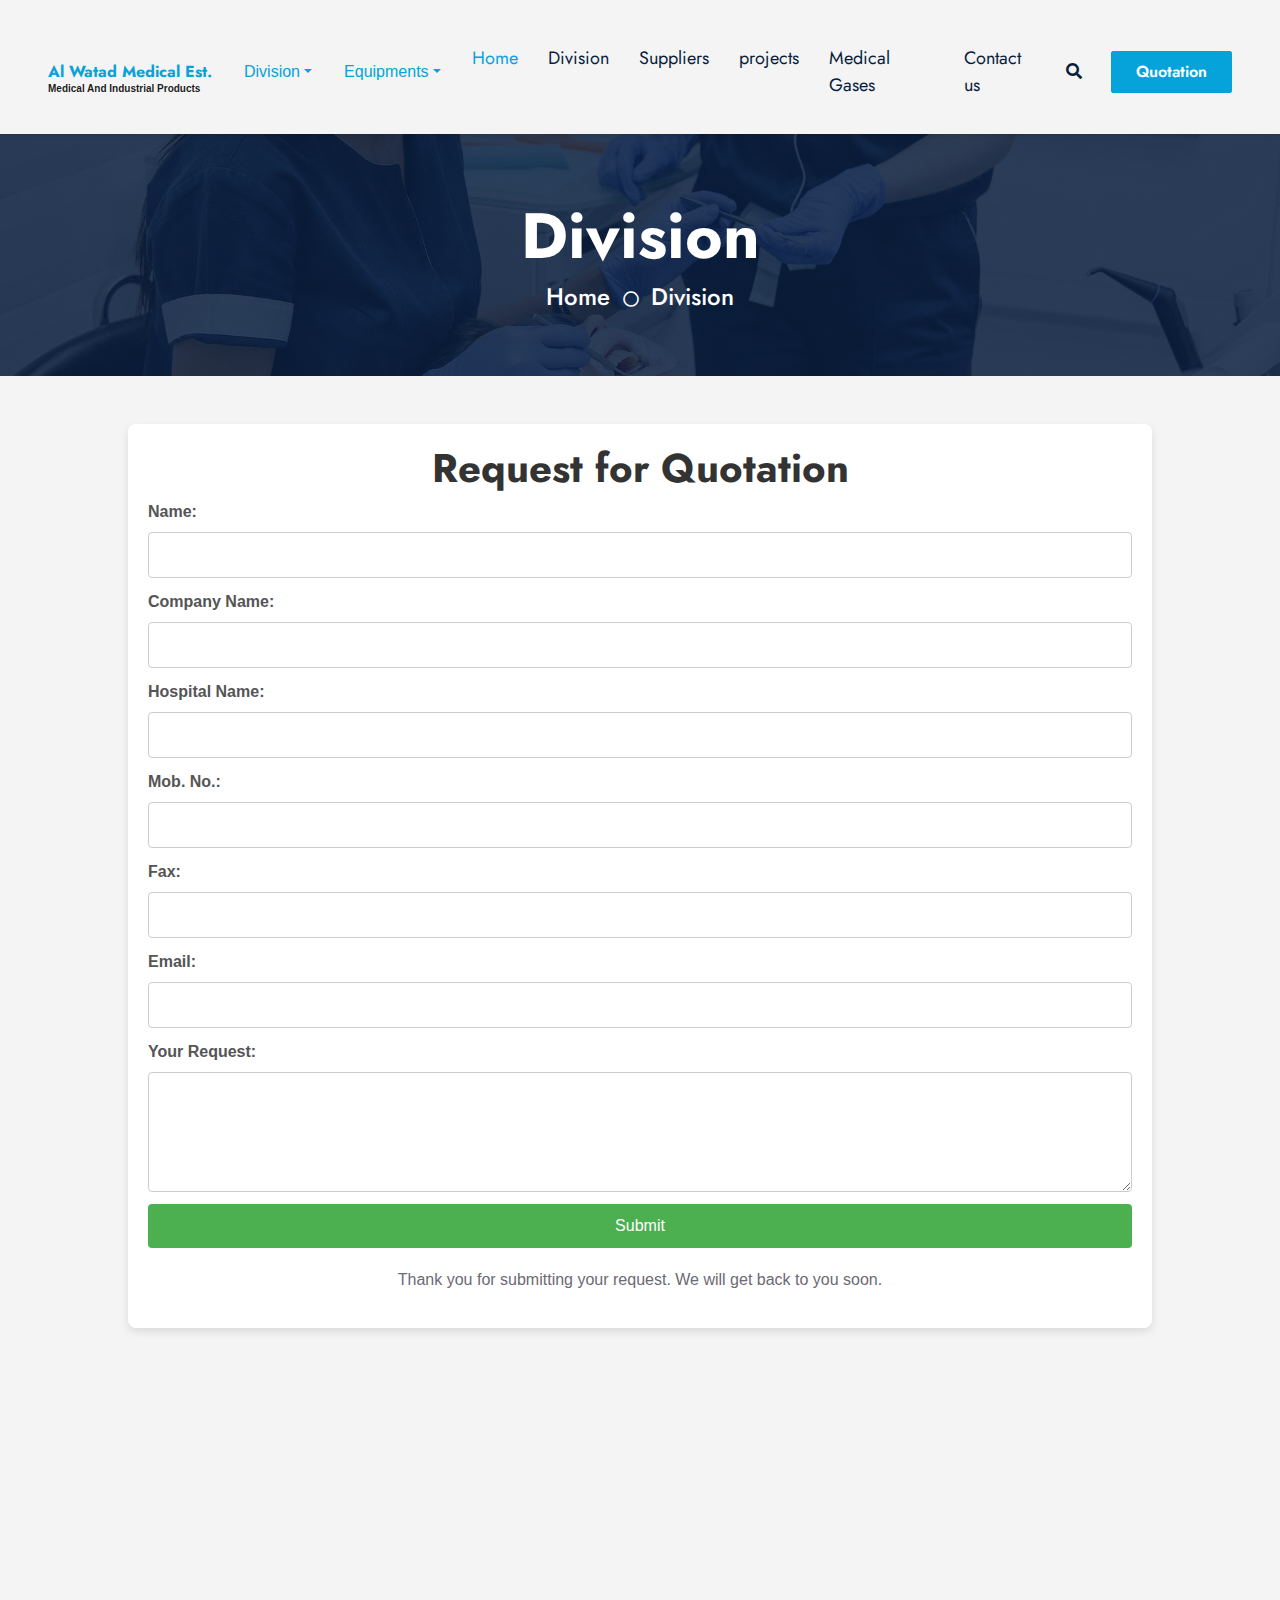
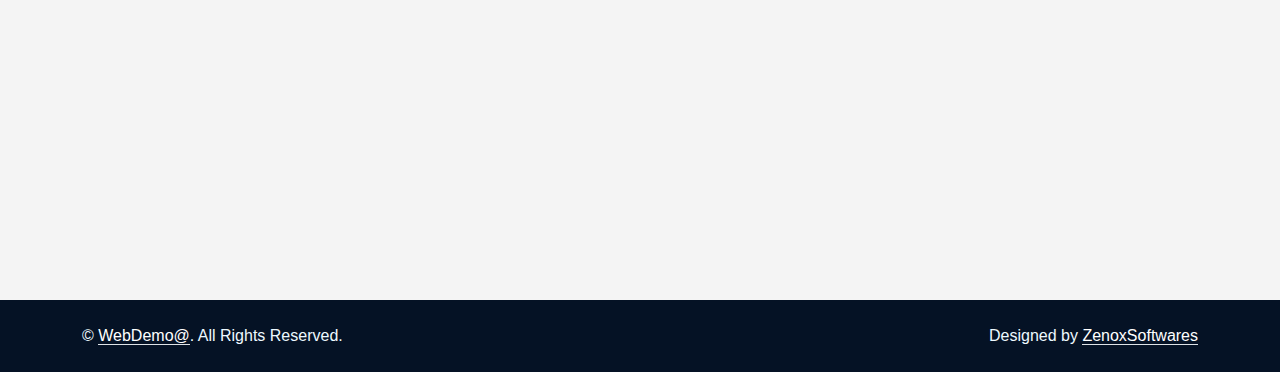
==== commit 9f23795e: "second" ====
--- a/index.html
+++ b/index.html
@@ -32,6 +32,72 @@
 
     <!-- Template Stylesheet -->
     <link href="css/style.css" rel="stylesheet">
+    <style>
+        body {
+            font-family: Arial, sans-serif;
+            margin: 0;
+            padding: 0;
+            background-color: #f4f4f4;
+        }
+
+        .form-container {
+            max-width: 80%; /* Set container width to 80% */
+            margin: 0 auto;
+            padding: 20px;
+            background-color: #ffffff;
+            border-radius: 8px;
+            box-shadow: 0 4px 8px rgba(0, 0, 0, 0.1);
+        }
+
+        h1 {
+            text-align: center;
+            color: #333;
+        }
+
+        form {
+            display: flex;
+            flex-direction: column;
+        }
+
+        label {
+            margin-bottom: 8px;
+            font-weight: bold;
+            color: #555;
+        }
+
+        input[type="text"], input[type="email"], input[type="tel"], textarea {
+            padding: 10px;
+            margin-bottom: 12px;
+            border: 1px solid #ccc;
+            border-radius: 4px;
+            font-size: 16px;
+        }
+
+        textarea {
+            resize: vertical;
+            min-height: 120px;
+        }
+
+        button {
+            padding: 10px;
+            background-color: #4CAF50;
+            color: white;
+            border: none;
+            border-radius: 4px;
+            font-size: 16px;
+            cursor: pointer;
+        }
+
+        button:hover {
+            background-color: #45a049;
+        }
+
+        .footer-message {
+            text-align: center;
+            margin-top: 20px;
+        }
+    </style>
+
 </head>
 
 <body>
@@ -49,23 +115,6 @@
         </div>
     </div>
     <!-- Spinner End -->
-
-    <div class="container-fluid bg-light ps-5 pe-0 d-none d-lg-block">
-        <div class="row gx-0">
-            <div class="col-md-6 text-center text-lg-start mb-2 mb-lg-0">
-                <div class="d-inline-flex align-items-center">
-                </div>
-            </div>
-            <div class="col-md-6 text-center text-lg-end">
-                <div class="position-relative d-inline-flex align-items-center bg-primary text-white top-shape px-5">
-                    <div class="me-3 pe-3 border-end py-2">
-                        <p class="m-0">WebDemo</p>
-                    </div>
-                    
-                </div>
-            </div>
-        </div>
-    </div>
 
 
     <!-- Navbar Start -->
@@ -122,7 +171,6 @@
     </nav>
     <!-- Navbar End -->
 
-
     <!-- Full Screen Search Start -->
     <div class="modal fade" id="searchModal" tabindex="-1">
         <div class="modal-dialog modal-fullscreen">
@@ -144,480 +192,153 @@
     <!-- Full Screen Search End -->
 
 
-    <!-- Carousel Start -->
-    <div class="container-fluid p-0">
-        <div id="header-carousel" class="carousel slide carousel-fade" data-bs-ride="carousel">
-            <div class="carousel-inner">
-                <div class="carousel-item active">
-                    <img class="w-100" style="height: 800px;" src="img/medi-eqp.jpg" alt="Image">
-                    <div class="carousel-caption d-flex flex-column align-items-center justify-content-center">
-                        <div class="p-3" style="max-width: 900px;">
-                            <h5 class="text-white text-uppercase mb-3 animated slideInDown">Since 1986</h5>
-                            <h1 class="display-1 text-white mb-md-4 animated zoomIn">Excellence in Medical & Industrial
-                                Solutions</h1>
-
-                            <a href="appointment.html"
-                                class="btn btn-primary py-md-3 px-md-5 me-3 animated slideInLeft">Quotation</a>
-                            <a href="appointment.html"
-                                class="btn btn-secondary py-md-3 px-md-5 me-3 animated slideInLeft">Vaccancy</a>
-
-                        </div>
-                    </div>
-                </div>
-                <div class="carousel-item">
-                    <img class="w-100" style="height: 800px;" src="img/med-eqp3.jpg" alt="Image">
-                    <div class="carousel-caption d-flex flex-column align-items-center justify-content-center">
-                        <div class="p-3" style="max-width: 900px;">
-                            <h5 class="text-white text-uppercase mb-3 animated slideInDown">Founded in 1986</h5>
-                            <h1 class="display-1 text-white mb-md-4 animated zoomIn">Leaders in Medical Gas Systems,
-                                CSSD, & Industrial Products</h1>
-
-                            <a href="appointment.html"
-                                class="btn btn-primary py-md-3 px-md-5 me-3 animated slideInLeft">Quotation</a>
-                            <a href="appointment.html"
-                                class="btn btn-secondary py-md-3 px-md-5 me-3 animated slideInLeft">Vaccancy</a>
-                        </div>
-                    </div>
-                </div>
-            </div>
-            <button class="carousel-control-prev" type="button" data-bs-target="#header-carousel" data-bs-slide="prev">
-                <span class="carousel-control-prev-icon" aria-hidden="true"></span>
-                <span class="visually-hidden">Previous</span>
-            </button>
-            <button class="carousel-control-next" type="button" data-bs-target="#header-carousel" data-bs-slide="next">
-                <span class="carousel-control-next-icon" aria-hidden="true"></span>
-                <span class="visually-hidden">Next</span>
-            </button>
-        </div>
-    </div>
-    <!-- Carousel End -->
-
-
-    <!-- Banner Start -->
-    <div class="container-fluid banner mb-5">
+    <!-- Hero Start -->
+    <div class="container-fluid bg-primary py-5 hero-header mb-5">
+        <div class="row py-3">
+            <div class="col-12 text-center">
+                <h1 class="display-3 text-white animated zoomIn">Division</h1>
+                <a href="index.html" class="h4 text-white">Home</a>
+                <i class="far fa-circle text-white px-2"></i>
+                <a href="" class="h4 text-white">Division</a>
+            </div>
+        </div>
+    </div>
+    <!-- Hero End -->
+
+
+
+    <!-- Form Start -->
+    <div class="form-container">
+        <h1>Request for Quotation</h1>
+        <form action="#" method="POST">
+            <label for="name">Name:</label>
+            <input type="text" id="name" name="name" required>
+
+            <label for="company">Company Name:</label>
+            <input type="text" id="company" name="company" required>
+
+            <label for="hospital">Hospital Name:</label>
+            <input type="text" id="hospital" name="hospital" required>
+
+            <label for="mobile">Mob. No.:</label>
+            <input type="tel" id="mobile" name="mobile" required>
+
+            <label for="fax">Fax:</label>
+            <input type="text" id="fax" name="fax">
+
+            <label for="email">Email:</label>
+            <input type="email" id="email" name="email" required>
+
+            <label for="request">Your Request:</label>
+            <textarea id="request" name="request" required></textarea>
+
+            <button type="submit">Submit</button>
+        </form>
+        <div class="footer-message">
+            <p>Thank you for submitting your request. We will get back to you soon.</p>
+        </div>
+    </div>
+    <!-- Form End -->
+
+
+    <!-- Newsletter Start -->
+    <div class="container-fluid position-relative pt-5 wow fadeInUp" data-wow-delay="0.1s" style="z-index: 1;">
         <div class="container">
-            <div class="row gx-0">
-                <div class="col-lg-4 wow move-left-to-right" data-wow-delay="0.1s">
-                    <img style="height: 300px; width: 400px;" src="./img/med-eqp3.jpg" alt="">
-                </div>
-                <div class="col-lg-4 wow move-left-to-right" data-wow-delay="0.2s">
-                    <img style="height: 300px; width: 400px;" src="./img/medi-eqp.jpg" alt="">
-                </div>
-                <div class="col-lg-4 wow move-left-to-right" data-wow-delay="0.3s">
-                    <img style="height: 300px; width: 400px;" src="./img/med-eqp2.jpg" alt="">
-                </div>
-            </div>
-
-            <!-- Banner Start -->
-
-
-            <!-- About Start -->
-            <div class="container-fluid py-5 wow fadeInUp" data-wow-delay="0.1s">
-                <div class="container">
-                    <div class="row g-5">
-                        <div class="col-lg-7">
-                            <div class="section-title mb-4">
-                                <h5 class="position-relative d-inline-block text-primary text-uppercase">About Us</h5>
-                                <h1 class="display-5 mb-0">Committed to Excellence in Medical & Industrial Solutions
-                                </h1>
-                            </div>
-                            <h4 class="text-body fst-italic mb-4">Founded in 1986, delivering trusted solutions for
-                                medical gas systems, CSSD, and industrial products.</h4>
-                            <p class="mb-4">With over three decades of experience, Al Watad Medical & Industrial
-                                Products Co. has been a pioneer in providing top-quality solutions for compressed air
-                                systems and advanced air filtration technologies. Our commitment to innovation and
-                                customer satisfaction ensures we stay ahead in delivering unparalleled service and
-                                reliable products.</p>
-                            <div class="row g-3">
-                                <div class="col-sm-6 wow zoomIn" data-wow-delay="0.3s">
-                                    <h5 class="mb-3"><i class="fa fa-check-circle text-primary me-3"></i>Decades of
-                                        Expertise</h5>
-                                    <h5 class="mb-3"><i class="fa fa-check-circle text-primary me-3"></i>Dedicated
-                                        Professionals</h5>
-                                </div>
-                                <div class="col-sm-6 wow zoomIn" data-wow-delay="0.6s">
-                                    <h5 class="mb-3"><i class="fa fa-check-circle text-primary me-3"></i>Innovative
-                                        Solutions</h5>
-                                    <h5 class="mb-3"><i class="fa fa-check-circle text-primary me-3"></i>Trusted by
-                                        Clients</h5>
-                                </div>
-                            </div>
-                            <a href="contact.html" class="btn btn-primary py-3 px-5 mt-4 wow zoomIn"
-                                data-wow-delay="0.6s">Contact Us</a>
-                        </div>
-                        <div class="col-lg-5" style="min-height: 500px;">
-                            <div class="position-relative h-100">
-                                <img class="position-absolute w-100 h-100 rounded wow zoomIn" data-wow-delay="0.9s"
-                                    src="img/medi-equ-abt2.jpg" style="object-fit: cover;">
-                            </div>
-                        </div>
-                    </div>
-                </div>
-            </div>
-        </div>
-        <!-- About End -->
-
-
-        <!-- Appointment Start -->
-        <!-- <div class="container-fluid bg-primary bg-appointment my-5 wow fadeInUp" data-wow-delay="0.1s">
-                <div class="container">
-                    <div class="row gx-5">
-                        <div class="col-lg-6 py-5">
-                            <div class="py-5">
-                                <h1 class="display-5 text-white mb-4">We Are A Certified and Award Winning Dental Clinic
-                                    You Can Trust</h1>
-                                <p class="text-white mb-0">Eirmod sed tempor lorem ut dolores. Aliquyam sit sadipscing
-                                    kasd ipsum. Dolor ea et dolore et at sea ea at dolor, justo ipsum duo rebum sea
-                                    invidunt voluptua. Eos vero eos vero ea et dolore eirmod et. Dolores diam duo
-                                    invidunt lorem. Elitr ut dolores magna sit. Sea dolore sanctus sed et. Takimata
-                                    takimata sanctus sed.</p>
-                            </div>
-                        </div>
-                        <div class="col-lg-6">
-                            <div class="appointment-form h-100 d-flex flex-column justify-content-center text-center p-5 wow zoomIn"
-                                data-wow-delay="0.6s">
-                                <h1 class="text-white mb-4">Make Appointment</h1>
-                                <form>
-                                    <div class="row g-3">
-                                        <div class="col-12 col-sm-6">
-                                            <select class="form-select bg-light border-0" style="height: 55px;">
-                                                <option selected>Select A Service</option>
-                                                <option value="1">Service 1</option>
-                                                <option value="2">Service 2</option>
-                                                <option value="3">Service 3</option>
-                                            </select>
-                                        </div>
-                                        <div class="col-12 col-sm-6">
-                                            <select class="form-select bg-light border-0" style="height: 55px;">
-                                                <option selected>Select Doctor</option>
-                                                <option value="1">Doctor 1</option>
-                                                <option value="2">Doctor 2</option>
-                                                <option value="3">Doctor 3</option>
-                                            </select>
-                                        </div>
-                                        <div class="col-12 col-sm-6">
-                                            <input type="text" class="form-control bg-light border-0"
-                                                placeholder="Your Name" style="height: 55px;">
-                                        </div>
-                                        <div class="col-12 col-sm-6">
-                                            <input type="email" class="form-control bg-light border-0"
-                                                placeholder="Your Email" style="height: 55px;">
-                                        </div>
-                                        <div class="col-12 col-sm-6">
-                                            <div class="date" id="date1" data-target-input="nearest">
-                                                <input type="text"
-                                                    class="form-control bg-light border-0 datetimepicker-input"
-                                                    placeholder="Appointment Date" data-target="#date1"
-                                                    data-toggle="datetimepicker" style="height: 55px;">
-                                            </div>
-                                        </div>
-                                        <div class="col-12 col-sm-6">
-                                            <div class="time" id="time1" data-target-input="nearest">
-                                                <input type="text"
-                                                    class="form-control bg-light border-0 datetimepicker-input"
-                                                    placeholder="Appointment Time" data-target="#time1"
-                                                    data-toggle="datetimepicker" style="height: 55px;">
-                                            </div>
-                                        </div>
-                                        <div class="col-12">
-                                            <button class="btn btn-dark w-100 py-3" type="submit">Make
-                                                Appointment</button>
-                                        </div>
-                                    </div>
-                                </form>
-                            </div>
-                        </div>
-                    </div>
-                </div>
-            </div> -->
-        <!-- Appointment End -->
-
-
-        <!-- Service Start -->
-
-        <!-- Service End -->
-
-
-        <!-- Offer Start -->
-
-        <!-- Offer End -->
-
-
-        <!-- Pricing Start -->
-        <div class="container-fluid py-5 wow fadeInUp" data-wow-delay="0.1s">
-            <div class="container">
-                <div class="row g-5">
-                    <div class="col-lg-5">
-                        <div class="section-title mb-4">
-                            <h5 class="position-relative d-inline-block text-primary text-uppercase">Our Expertise
-                            </h5>
-                            <h1 class="display-5 mb-0">Leading Providers in Medical Gas & Industrial Systems</h1>
-                        </div>
-                        <p class="mb-4">Al Watad Medical & Industrial Products Co. has been a leader in providing
-                            medical gas systems, CSSD, and industrial products since 1986. We specialize in the
-                            design, installation, and commissioning of medical gas systems, ensuring the highest
-                            standards in patient care and operational efficiency.</p>
-                        <h5 class="text-uppercase text-primary wow fadeInUp" data-wow-delay="0.3s">Call for
-                            Consultation</h5>
-                        <h1 class="wow fadeInUp" data-wow-delay="0.6s">+012 345 6789</h1>
-                    </div>
-                    <div class="col-lg-7">
-                        <div class="owl-carousel price-carousel wow zoomIn" data-wow-delay="0.9s">
-                            <div class="price-item pb-4">
-                                <div class="position-relative">
-                                    <img style="width: 500px;height: 200px;" class="img-fluid rounded-top"
-                                        src="https://th.bing.com/th/id/R.c48f4a0fc02aa94e87c07ac4967ded57?rik=ObwfJgvtdKOwXw&riu=http%3a%2f%2fwatad-sa.com%2fimg%2fteaser_image.jpg&ehk=0%2fYWgqkD989LCJcIlzlB%2f0zFGUjoQUWSVlUZSwNgUuQ%3d&risl=&pid=ImgRaw&r=0"
-                                        alt="">
-                                    <div class="d-flex align-items-center justify-content-center bg-light rounded pt-2 px-3 position-absolute top-100 start-50 translate-middle"
-                                        style="z-index: 2;">
-                                        <h3 class="text-primary m-0">Medical GasSystems</h3>
-                                    </div>
-                                </div>
-                                <div
-                                    class="position-relative text-center bg-light border-bottom border-primary py-5 p-4">
-                                    <h4>Design & Installation</h4>
-                                    <hr class="text-primary w-50 mx-auto mt-0">
-                                    <div class="d-flex justify-content-between mb-3"><span>Customized
-                                            Solutions</span><i class="fa fa-check text-primary pt-1"></i></div>
-                                    <div class="d-flex justify-content-between mb-3"><span>Certified
-                                            Engineers</span><i class="fa fa-check text-primary pt-1"></i></div>
-                                    <div class="d-flex justify-content-between mb-2"><span>24/7 Support</span><i
-                                            class="fa fa-check text-primary pt-1"></i></div>
-                                    <a href="appointment.html"
-                                        class="btn btn-primary py-2 px-4 position-absolute top-100 start-50 translate-middle">Request
-                                        for Demo</a>
-                                </div>
-                            </div>
-                            <div class="price-item pb-4">
-                                <div class="position-relative">
-                                    <img style="width: 500px;height: 175px;" class="img-fluid rounded-top"
-                                        src="img/cssd-system.jpg" alt="">
-                                    <div class="d-flex align-items-center justify-content-center bg-light rounded pt-2 px-3 position-absolute top-100 start-50 translate-middle"
-                                        style="z-index: 2;">
-                                        <h2 class="text-primary m-0">CSSD Systems</h2>
-                                    </div>
-                                </div>
-                                <div
-                                    class="position-relative text-center bg-light border-bottom border-primary py-5 p-4">
-                                    <h4>Installation & Maintenance</h4>
-                                    <hr class="text-primary w-50 mx-auto mt-0">
-                                    <div class="d-flex justify-content-between mb-3"><span>Hospitals &
-                                            Clinics</span><i class="fa fa-check text-primary pt-1"></i></div>
-                                    <div class="d-flex justify-content-between mb-3"><span>High-Quality
-                                            Standards</span><i class="fa fa-check text-primary pt-1"></i></div>
-                                    <div class="d-flex justify-content-between mb-2"><span>Efficient
-                                            Systems</span><i class="fa fa-check text-primary pt-1"></i></div>
-                                    <a href="appointment.html"
-                                        class="btn btn-primary py-2 px-4 position-absolute top-100 start-50 translate-middle">Request
-                                        for Demo</a>
-                                </div>
-                            </div>
-                            <div class="price-item pb-4">
-                                <div class="position-relative">
-                                    <img style="width: 500px;height: 200px;" class="img-fluid rounded-top"
-                                        src="img/price-3.jpg" alt="">
-                                    <div class="d-flex align-items-center justify-content-center bg-light rounded pt-2 px-3 position-absolute top-100 start-50 translate-middle"
-                                        style="z-index: 2;">
-                                        <h2 class="text-primary m-0">Industrial Products</h2>
-                                    </div>
-                                </div>
-                                <div
-                                    class="position-relative text-center bg-light border-bottom border-primary py-5 p-4">
-                                    <h4>Supply & Installation</h4>
-                                    <hr class="text-primary w-50 mx-auto mt-0">
-                                    <div class="d-flex justify-content-between mb-3"><span>Customized
-                                            Solutions</span><i class="fa fa-check text-primary pt-1"></i></div>
-                                    <div class="d-flex justify-content-between mb-3"><span>Experienced
-                                            Staff</span><i class="fa fa-check text-primary pt-1"></i></div>
-                                    <div class="d-flex justify-content-between mb-2"><span>Proven
-                                            Reliability</span><i class="fa fa-check text-primary pt-1"></i></div>
-                                    <a href="appointment.html"
-                                        class="btn btn-primary py-2 px-4 position-absolute top-100 start-50 translate-middle">Request
-                                        for Demo</a>
-                                </div>
-                            </div>
-                        </div>
-                    </div>
-                </div>
-            </div>
-        </div>
-
-        <!-- Pricing End -->
-
-
-        <!-- Testimonial Start -->
-
-        <!-- Testimonial End -->
-
-
-        <!-- Team Start -->
-        <style>
-            .project-item {
-                height: 250px;
-                /* Set a fixed height */
-                display: flex;
-                flex-direction: column;
-                justify-content: center;
-                align-items: center;
-                text-align: center;
-                padding: 20px;
-            }
-        </style>
-
-        <div class="container-fluid py-5">
-            <div class="container">
-                <div class="row g-5">
-                    <div class="col-lg-12 text-center mb-5">
-                        <div class="section-title bg-light rounded p-4 d-inline-block">
-                            <h5 class="position-relative d-inline-block text-primary text-uppercase">Our Projects
-                            </h5>
-                            <h1 class="display-6 mb-4">Discover Some of Our Accomplished Projects</h1>
-                            <p>We take pride in having delivered impactful projects across Saudi Arabia, including
-                                hospitals and specialized facilities.</p>
-                        </div>
-                    </div>
-
-                    <div class="col-md-6 col-lg-4 wow slideInUp" data-wow-delay="0.1s">
-                        <div class="project-item bg-light text-center rounded">
-                            <h4 class="mb-2">SGH</h4>
-                            <p class="text-primary">Locations: Jeddah, Madinah, Asser, Riyadh</p>
-                        </div>
-                    </div>
-
-                    <div class="col-md-6 col-lg-4 wow slideInUp" data-wow-delay="0.3s">
-                        <div class="project-item bg-light text-center rounded">
-                            <h4 class="mb-2">Magrabi Group</h4>
-                            <p class="text-primary">Locations: Jeddah, Dammam, Khamis</p>
-                        </div>
-                    </div>
-
-                    <div class="col-md-6 col-lg-4 wow slideInUp" data-wow-delay="0.6s">
-                        <div class="project-item bg-light text-center rounded">
-                            <h4 class="mb-2">King Abdul Aziz Specialist Hospital</h4>
-                            <p class="text-primary">500 Bed Capacity</p>
-                        </div>
-                    </div>
-
-                    <div class="col-md-6 col-lg-4 wow slideInUp" data-wow-delay="0.1s">
-                        <div class="project-item bg-light text-center rounded">
-                            <h4 class="mb-2">Maternity & Pediatric Hospital</h4>
-                            <p class="text-primary">MOH, 200 Bed Capacity</p>
-                        </div>
-                    </div>
-
-                    <div class="col-md-6 col-lg-4 wow slideInUp" data-wow-delay="0.3s">
-                        <div class="project-item bg-light text-center rounded">
-                            <h4 class="mb-2">Multiple 150 Bed Hospitals</h4>
-                            <p class="text-primary">MOH Locations: Sabia, Khamis, Haqel, and more in Jeddah</p>
-                        </div>
-                    </div>
-                </div>
-            </div>
-        </div>
-
-
-        <!-- Team End -->
-
-
-        <!-- Newsletter Start -->
-        <div class="container-fluid position-relative pt-5 wow fadeInUp" data-wow-delay="0.1s" style="z-index: 1;">
-            <div class="container">
-                <div class="bg-primary p-5">
-                    <form class="mx-auto" style="max-width: 600px;">
-                        <div class="input-group">
-                            <input type="text" class="form-control border-white p-3" placeholder="Your Email">
-                            <button class="btn btn-dark px-4">Sign Up</button>
-                        </div>
-                    </form>
-                </div>
-            </div>
-        </div>
-        <!-- Newsletter End -->
-
-
-        <!-- Footer Start -->
-        <div class="container-fluid bg-dark text-light py-5 wow fadeInUp" data-wow-delay="0.3s"
-            style="margin-top: -75px;">
-            <div class="container pt-5">
-                <div class="row g-5 pt-4">
-                    <div class="col-lg-3 col-md-6">
-                        <h3 class="text-white mb-4">About Al Watad Est.</h3>
-                        <p class="text-light">
-                            Al Watad Est. is a leading distributor of medical gas equipment in Saudi Arabia.
-                            Our office is located in Jeddah, Saudi Arabia. Click below to learn more about
-                            <a href="#" class="text-primary">Eng. Haroon Hamdan</a>.
-                        </p>
-                    </div>
-                    <div class="col-lg-3 col-md-6">
-                        <h3 class="text-white mb-4">Popular Links</h3>
-                        <div class="d-flex flex-column justify-content-start">
-                            <a href="index.html" class="nav-item nav-link active">Home</a>
-                            <a href="about.html" class="nav-item nav-link">Division</a>
-                            <a href="service.html" class="nav-item nav-link">Suppliers</a>
-                            <a href="service.html" class="nav-item nav-link">projects</a>
-                      
-                        </div>
-                    </div>
-                    <div class="col-lg-3 col-md-6">
-                        <h3 class="text-white mb-4">Get In Touch</h3>
-                        <p class="mb-2"><i class="bi bi-geo-alt text-primary me-2"></i>Jeddah, Saudi Arabia</p>
-                        <p class="mb-2"><i class="bi bi-envelope-open text-primary me-2"></i>info@alwatad.sa</p>
-                        <p class="mb-0"><i class="bi bi-telephone text-primary me-2"></i>+966 123 456 789</p>
-                    </div>
-                    <div class="col-lg-3 col-md-6">
-                        <h3 class="text-white mb-4">Follow Us</h3>
-                        <div class="d-flex">
-                            <a class="btn btn-lg btn-primary btn-lg-square rounded me-2" href="#"><i
-                                    class="fab fa-twitter fw-normal"></i></a>
-                            <a class="btn btn-lg btn-primary btn-lg-square rounded me-2" href="#"><i
-                                    class="fab fa-facebook-f fw-normal"></i></a>
-                            <a class="btn btn-lg btn-primary btn-lg-square rounded me-2" href="#"><i
-                                    class="fab fa-linkedin-in fw-normal"></i></a>
-                            <a class="btn btn-lg btn-primary btn-lg-square rounded" href="#"><i
-                                    class="fab fa-instagram fw-normal"></i></a>
-                        </div>
-                    </div>
-                </div>
-            </div>
-        </div>
-        <div class="container-fluid text-light py-4" style="background: #051225;">
-            <div class="container">
-                <div class="row g-0">
-                    <div class="col-md-6 text-center text-md-start">
-                        <p class="mb-md-0">&copy; <a class="text-white border-bottom" href="#">WebDemo@</a>. All Rights
-                            Reserved.</p>
-                    </div>
-                    <div class="col-md-6 text-center text-md-end">
-                        <p class="mb-0">Designed by <a class="text-white border-bottom"
-                                href="https://htmlcodex.com">ZenoxSoftwares</a><br>
-                        </p>
-                    </div>
-                </div>
-            </div>
-        </div>
-
-        <!-- Footer End -->
-
-
-        <!-- Back to Top -->
-        <a href="#" class="btn btn-lg btn-primary btn-lg-square rounded back-to-top"><i class="bi bi-arrow-up"></i></a>
-
-
-        <!-- JavaScript Libraries -->
-        <script src="https://code.jquery.com/jquery-3.4.1.min.js"></script>
-        <script src="https://cdn.jsdelivr.net/npm/bootstrap@5.0.0/dist/js/bootstrap.bundle.min.js"></script>
-        <script src="lib/wow/wow.min.js"></script>
-        <script src="lib/easing/easing.min.js"></script>
-        <script src="lib/waypoints/waypoints.min.js"></script>
-        <script src="lib/owlcarousel/owl.carousel.min.js"></script>
-        <script src="lib/tempusdominus/js/moment.min.js"></script>
-        <script src="lib/tempusdominus/js/moment-timezone.min.js"></script>
-        <script src="lib/tempusdominus/js/tempusdominus-bootstrap-4.min.js"></script>
-        <script src="lib/twentytwenty/jquery.event.move.js"></script>
-        <script src="lib/twentytwenty/jquery.twentytwenty.js"></script>
-
-        <!-- Template Javascript -->
-        <script src="js/main.js"></script>
+            <div class="bg-primary p-5">
+                <form class="mx-auto" style="max-width: 600px;">
+                    <div class="input-group">
+                        <input type="text" class="form-control border-white p-3" placeholder="Your Email">
+                        <button class="btn btn-dark px-4">Sign Up</button>
+                    </div>
+                </form>
+            </div>
+        </div>
+    </div>
+    <!-- Newsletter End -->
+
+
+    <!-- Footer Start -->
+    <div class="container-fluid bg-dark text-light py-5 wow fadeInUp" data-wow-delay="0.3s" style="margin-top: -75px;">
+        <div class="container pt-5">
+            <div class="row g-5 pt-4">
+                <div class="col-lg-3 col-md-6">
+                    <h3 class="text-white mb-4">Information</h3>
+                    <p class="text-light">
+                        Our technical staff and engineers are well trained and having a good experienced from the
+                        designing to implementation of the project.Our staff members are regularly sent to Germany and
+                        UK to upgrade their technical know how
+                        <a href="#" class="text-primary">Eng. Haroon Hamdan</a>.
+                    </p>
+                </div>
+                <div class="col-lg-3 col-md-6">
+                    <h3 class="text-white mb-4">Popular Links</h3>
+                    <div class="d-flex flex-column justify-content-start">
+                        <a href="index.html" class="nav-item nav-link active">Home</a>
+                        <a href="about.html" class="nav-item nav-link">Division</a>
+                        <a href="service.html" class="nav-item nav-link">Suppliers</a>
+                        <a href="service.html" class="nav-item nav-link">projects</a>
+
+                    </div>
+                </div>
+                <div class="col-lg-3 col-md-6">
+                    <h3 class="text-white mb-4">Get In Touch</h3>
+                    <p class="mb-2"><i class="bi bi-geo-alt text-primary me-2"></i>Jeddah, Saudi Arabia</p>
+                    <p class="mb-2"><i class="bi bi-envelope-open text-primary me-2"></i>info@alwatad.sa</p>
+                    <p class="mb-0"><i class="bi bi-telephone text-primary me-2"></i>+966 123 456 789</p>
+                </div>
+                <div class="col-lg-3 col-md-6">
+                    <h3 class="text-white mb-4">Follow Us</h3>
+                    <div class="d-flex">
+                        <a class="btn btn-lg btn-primary btn-lg-square rounded me-2" href="#"><i
+                                class="fab fa-twitter fw-normal"></i></a>
+                        <a class="btn btn-lg btn-primary btn-lg-square rounded me-2" href="#"><i
+                                class="fab fa-facebook-f fw-normal"></i></a>
+                        <a class="btn btn-lg btn-primary btn-lg-square rounded me-2" href="#"><i
+                                class="fab fa-linkedin-in fw-normal"></i></a>
+                        <a class="btn btn-lg btn-primary btn-lg-square rounded" href="#"><i
+                                class="fab fa-instagram fw-normal"></i></a>
+                    </div>
+                </div>
+            </div>
+        </div>
+    </div>
+    <div class="container-fluid text-light py-4" style="background: #051225;">
+        <div class="container">
+            <div class="row g-0">
+                <div class="col-md-6 text-center text-md-start">
+                    <p class="mb-md-0">&copy; <a class="text-white border-bottom" href="#">WebDemo@</a>. All Rights
+                        Reserved.</p>
+                </div>
+                <div class="col-md-6 text-center text-md-end">
+                    <p class="mb-0">Designed by <a class="text-white border-bottom"
+                            href="https://htmlcodex.com">ZenoxSoftwares</a><br>
+                    </p>
+                </div>
+            </div>
+        </div>
+    </div>
+    <!-- Footer End -->
+
+
+    <!-- Back to Top -->
+    <a href="#" class="btn btn-lg btn-primary btn-lg-square rounded back-to-top"><i class="bi bi-arrow-up"></i></a>
+
+
+    <!-- JavaScript Libraries -->
+    <script src="https://code.jquery.com/jquery-3.4.1.min.js"></script>
+    <script src="https://cdn.jsdelivr.net/npm/bootstrap@5.0.0/dist/js/bootstrap.bundle.min.js"></script>
+    <script src="lib/wow/wow.min.js"></script>
+    <script src="lib/easing/easing.min.js"></script>
+    <script src="lib/waypoints/waypoints.min.js"></script>
+    <script src="lib/owlcarousel/owl.carousel.min.js"></script>
+    <script src="lib/tempusdominus/js/moment.min.js"></script>
+    <script src="lib/tempusdominus/js/moment-timezone.min.js"></script>
+    <script src="lib/tempusdominus/js/tempusdominus-bootstrap-4.min.js"></script>
+    <script src="lib/twentytwenty/jquery.event.move.js"></script>
+    <script src="lib/twentytwenty/jquery.twentytwenty.js"></script>
+
+    <!-- Template Javascript -->
+    <script src="js/main.js"></script>
 </body>
 
 </html>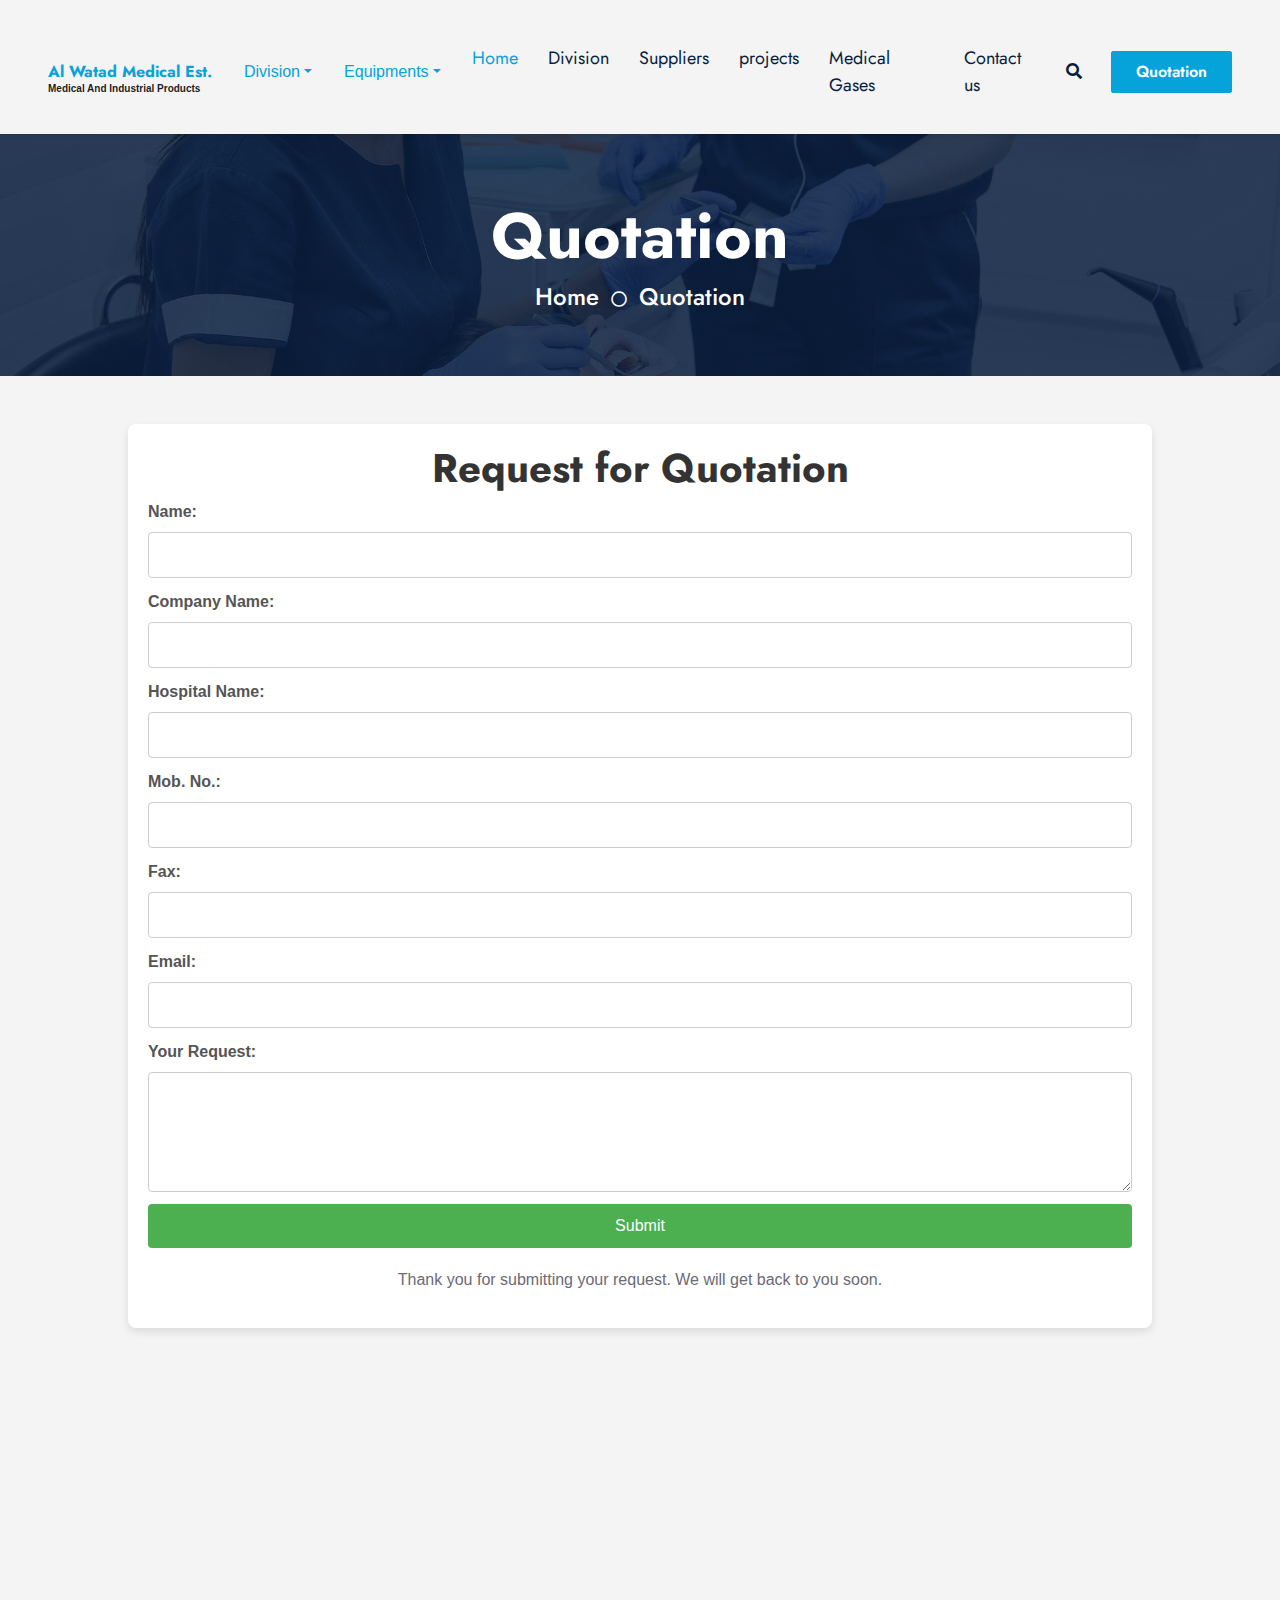
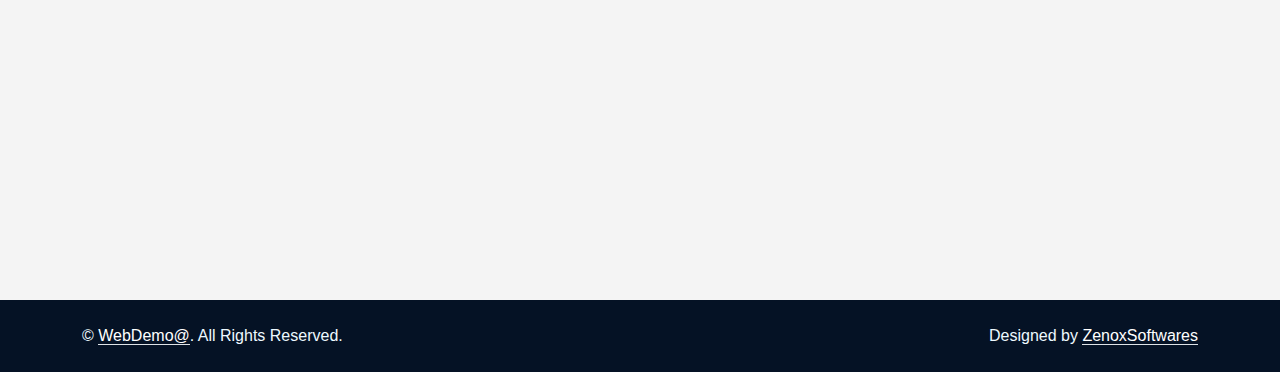
==== commit b2802855: "third" ====
--- a/index.html
+++ b/index.html
@@ -157,7 +157,7 @@
             </div>
 
             <div class="navbar-nav ms-auto py-0">
-                <a href="index.html" class="nav-item nav-link active">Home</a>
+                <a href="appointment.html" class="nav-item nav-link active">Home</a>
                 <a href="about.html" class="nav-item nav-link">Division</a>
                 <a href="service.html" class="nav-item nav-link">Suppliers</a>
                 <a href="projects.html" class="nav-item nav-link">projects</a>
@@ -166,7 +166,7 @@
             </div>
             <button type="button" class="btn text-dark" data-bs-toggle="modal" data-bs-target="#searchModal"><i
                     class="fa fa-search"></i></button>
-            <a href="appointment.html" class="btn btn-primary py-2 px-4 ms-3">Quotation</a>
+            <a href="index.html" class="btn btn-primary py-2 px-4 ms-3">Quotation</a>
         </div>
     </nav>
     <!-- Navbar End -->
@@ -196,10 +196,10 @@
     <div class="container-fluid bg-primary py-5 hero-header mb-5">
         <div class="row py-3">
             <div class="col-12 text-center">
-                <h1 class="display-3 text-white animated zoomIn">Division</h1>
+                <h1 class="display-3 text-white animated zoomIn">Quotation</h1>
                 <a href="index.html" class="h4 text-white">Home</a>
                 <i class="far fa-circle text-white px-2"></i>
-                <a href="" class="h4 text-white">Division</a>
+                <a href="" class="h4 text-white">Quotation</a>
             </div>
         </div>
     </div>
